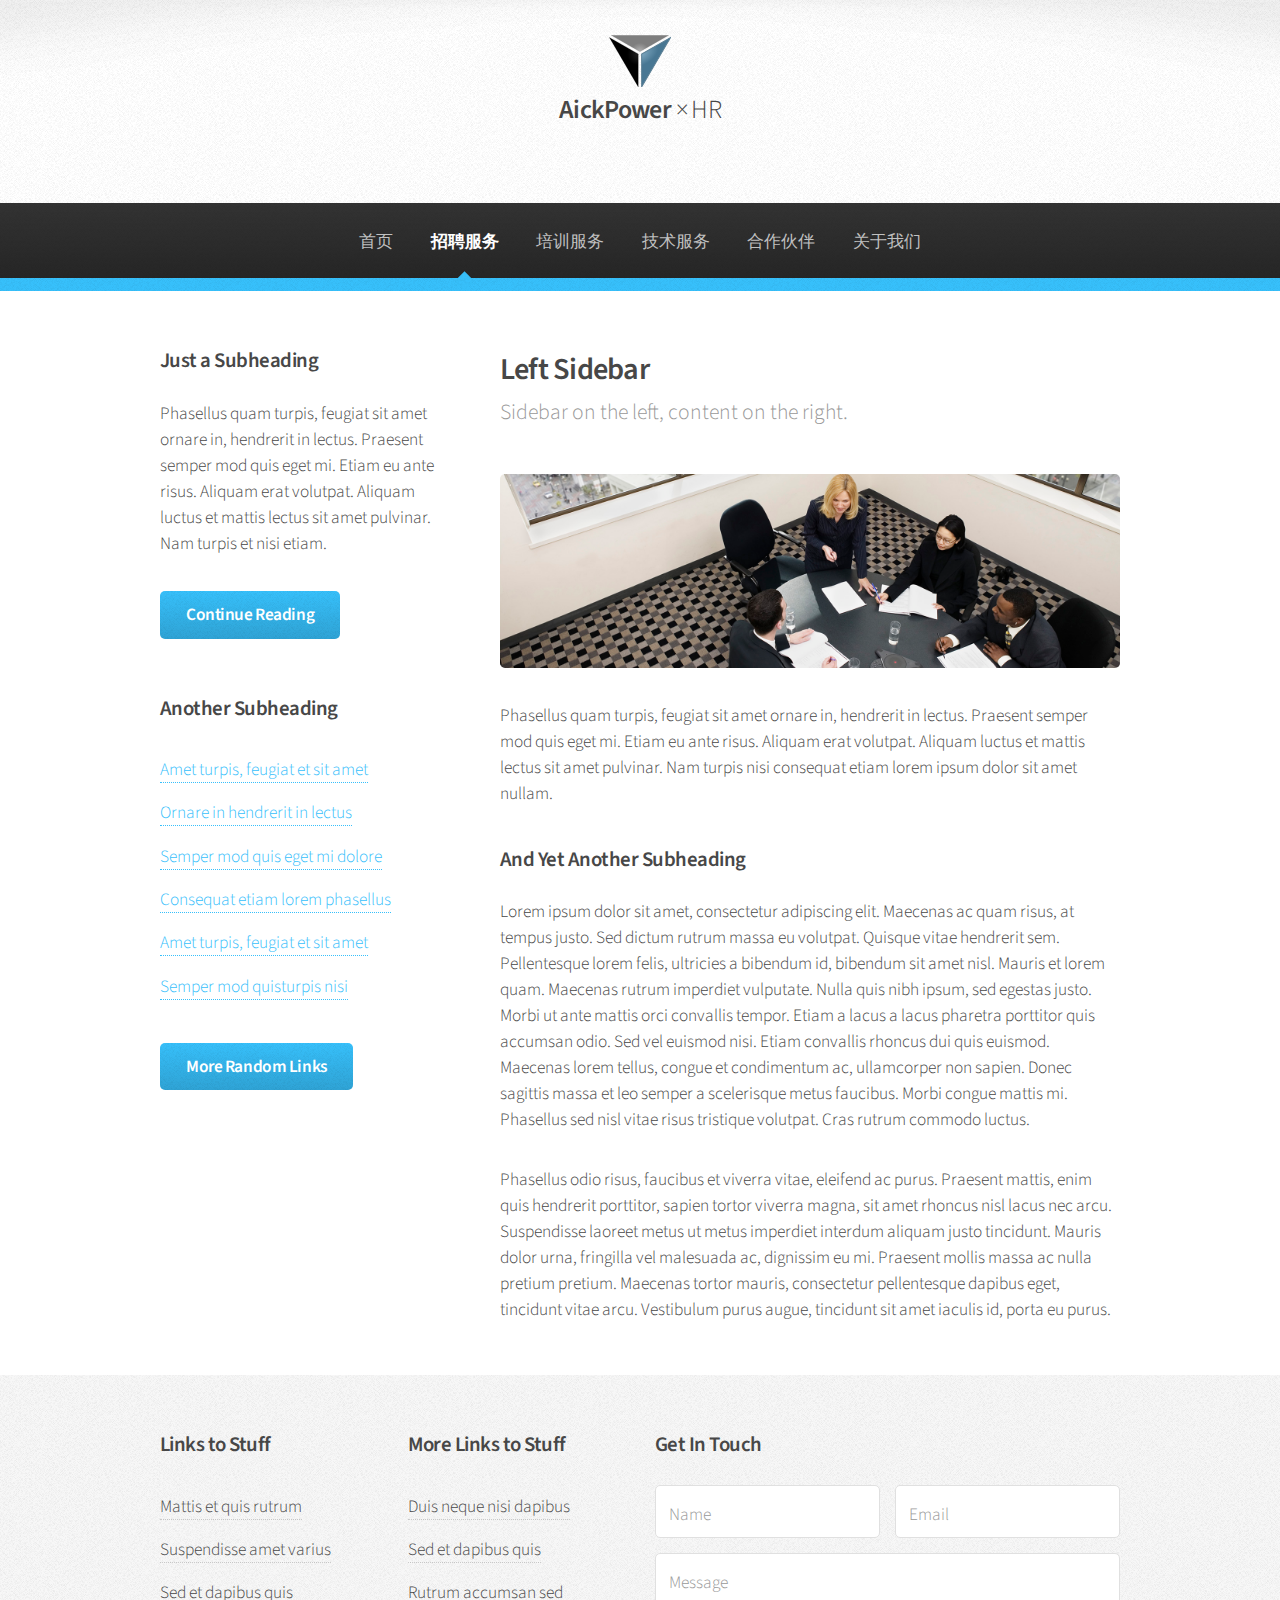
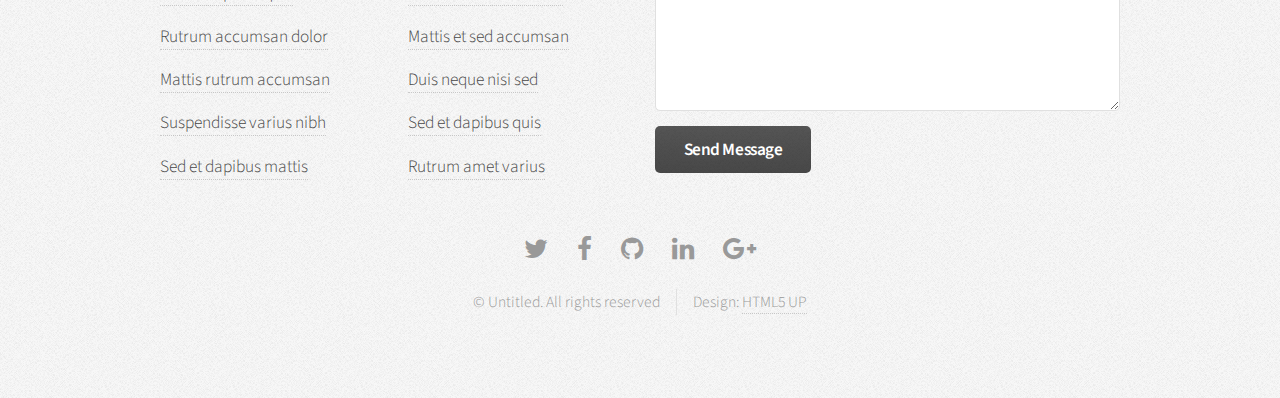
==== left-sidebar-recruiting.html @ ca481891 "AickPowerSite" ====
<!DOCTYPE HTML>
<!--
	Arcana by HTML5 UP
	html5up.net | @ajlkn
	Free for personal and commercial use under the CCA 3.0 license (html5up.net/license)
-->
<html>
	<head>
		<title>Left Sidebar - Arcana by HTML5 UP</title>
		<meta charset="utf-8" />
		<meta name="viewport" content="width=device-width, initial-scale=1" />
		<!--[if lte IE 8]><script src="assets/js/ie/html5shiv.js"></script><![endif]-->
		<link rel="stylesheet" href="assets/css/main.css" />
		<!--[if lte IE 8]><link rel="stylesheet" href="assets/css/ie8.css" /><![endif]-->
		<!--[if lte IE 9]><link rel="stylesheet" href="assets/css/ie9.css" /><![endif]-->
	</head>
	<body>
		<div id="page-wrapper">

			<!-- Header -->
				<div id="header">

					<!-- Logo -->
						<img id="logo" src="images\AicPower-logo.svg">
						<h1><a href="index.html" id="logo">AickPower <em>&times; HR</em></a></h1>

					<!-- Nav -->
						<nav id="nav">
							<ul>
								<li><a href="index.html">首页</a></li>
								<li class="current">
									<a href="left-sidebar-recruiting.html">招聘服务</a>
									<ul>
										<li><a href="left-sidebar-recruiting.html#">One by One</a></li>
										<li><a href="left-sidebar-recruiting.html#">Genius Case</a></li>
										<li><a href="left-sidebar-recruiting.html#">SetUp</a></li>
										<li><a href="left-sidebar-recruiting.html#">School Pump</a></li>
									</ul>
								</li>
								<li><a href="right-sidebar-training.html">培训服务</a></li>
								<li><a href="two-sidebar-technical.html">技术服务</a></li>
								<li><a href="no-sidebar-partner.html">合作伙伴</a></li>
								<li><a href="right-sidebar-about.html">关于我们</a></li>
							</ul>
						</nav>

				</div>

			<!-- Main -->
				<section class="wrapper style1">
					<div class="container">
						<div class="row 200%">
							<div class="4u 12u(narrower)">
								<div id="sidebar">

									<!-- Sidebar -->

										<section>
											<h3>Just a Subheading</h3>
											<p>Phasellus quam turpis, feugiat sit amet ornare in, hendrerit in lectus.
											Praesent semper mod quis eget mi. Etiam eu ante risus. Aliquam erat volutpat.
											Aliquam luctus et mattis lectus sit amet pulvinar. Nam turpis et nisi etiam.</p>
											<footer>
												<a href="#" class="button">Continue Reading</a>
											</footer>
										</section>

										<section>
											<h3>Another Subheading</h3>
											<ul class="links">
												<li><a href="#">Amet turpis, feugiat et sit amet</a></li>
												<li><a href="#">Ornare in hendrerit in lectus</a></li>
												<li><a href="#">Semper mod quis eget mi dolore</a></li>
												<li><a href="#">Consequat etiam lorem phasellus</a></li>
												<li><a href="#">Amet turpis, feugiat et sit amet</a></li>
												<li><a href="#">Semper mod quisturpis nisi</a></li>
											</ul>
											<footer>
												<a href="#" class="button">More Random Links</a>
											</footer>
										</section>

								</div>
							</div>
							<div class="8u  12u(narrower) important(narrower)">
								<div id="content">

									<!-- Content -->

										<article>
											<header>
												<h2>Left Sidebar</h2>
												<p>Sidebar on the left, content on the right.</p>
											</header>

											<span class="image featured"><img src="images/banner.jpg" alt="" /></span>

											<p>Phasellus quam turpis, feugiat sit amet ornare in, hendrerit in lectus.
											Praesent semper mod quis eget mi. Etiam eu ante risus. Aliquam erat volutpat.
											Aliquam luctus et mattis lectus sit amet pulvinar. Nam turpis nisi
											consequat etiam lorem ipsum dolor sit amet nullam.</p>

											<h3>And Yet Another Subheading</h3>
											<p>Lorem ipsum dolor sit amet, consectetur adipiscing elit. Maecenas ac quam risus, at tempus
											justo. Sed dictum rutrum massa eu volutpat. Quisque vitae hendrerit sem. Pellentesque lorem felis,
											ultricies a bibendum id, bibendum sit amet nisl. Mauris et lorem quam. Maecenas rutrum imperdiet
											vulputate. Nulla quis nibh ipsum, sed egestas justo. Morbi ut ante mattis orci convallis tempor.
											Etiam a lacus a lacus pharetra porttitor quis accumsan odio. Sed vel euismod nisi. Etiam convallis
											rhoncus dui quis euismod. Maecenas lorem tellus, congue et condimentum ac, ullamcorper non sapien.
											Donec sagittis massa et leo semper a scelerisque metus faucibus. Morbi congue mattis mi.
											Phasellus sed nisl vitae risus tristique volutpat. Cras rutrum commodo luctus.</p>

											<p>Phasellus odio risus, faucibus et viverra vitae, eleifend ac purus. Praesent mattis, enim
											quis hendrerit porttitor, sapien tortor viverra magna, sit amet rhoncus nisl lacus nec arcu.
											Suspendisse laoreet metus ut metus imperdiet interdum aliquam justo tincidunt. Mauris dolor urna,
											fringilla vel malesuada ac, dignissim eu mi. Praesent mollis massa ac nulla pretium pretium.
											Maecenas tortor mauris, consectetur pellentesque dapibus eget, tincidunt vitae arcu.
											Vestibulum purus augue, tincidunt sit amet iaculis id, porta eu purus.</p>
										</article>

								</div>
							</div>
						</div>
					</div>
				</section>

			<!-- Footer -->
				<div id="footer">
					<div class="container">
						<div class="row">
							<section class="3u 6u(narrower) 12u$(mobilep)">
								<h3>Links to Stuff</h3>
								<ul class="links">
									<li><a href="#">Mattis et quis rutrum</a></li>
									<li><a href="#">Suspendisse amet varius</a></li>
									<li><a href="#">Sed et dapibus quis</a></li>
									<li><a href="#">Rutrum accumsan dolor</a></li>
									<li><a href="#">Mattis rutrum accumsan</a></li>
									<li><a href="#">Suspendisse varius nibh</a></li>
									<li><a href="#">Sed et dapibus mattis</a></li>
								</ul>
							</section>
							<section class="3u 6u$(narrower) 12u$(mobilep)">
								<h3>More Links to Stuff</h3>
								<ul class="links">
									<li><a href="#">Duis neque nisi dapibus</a></li>
									<li><a href="#">Sed et dapibus quis</a></li>
									<li><a href="#">Rutrum accumsan sed</a></li>
									<li><a href="#">Mattis et sed accumsan</a></li>
									<li><a href="#">Duis neque nisi sed</a></li>
									<li><a href="#">Sed et dapibus quis</a></li>
									<li><a href="#">Rutrum amet varius</a></li>
								</ul>
							</section>
							<section class="6u 12u(narrower)">
								<h3>Get In Touch</h3>
								<form>
									<div class="row 50%">
										<div class="6u 12u(mobilep)">
											<input type="text" name="name" id="name" placeholder="Name" />
										</div>
										<div class="6u 12u(mobilep)">
											<input type="email" name="email" id="email" placeholder="Email" />
										</div>
									</div>
									<div class="row 50%">
										<div class="12u">
											<textarea name="message" id="message" placeholder="Message" rows="5"></textarea>
										</div>
									</div>
									<div class="row 50%">
										<div class="12u">
											<ul class="actions">
												<li><input type="submit" class="button alt" value="Send Message" /></li>
											</ul>
										</div>
									</div>
								</form>
							</section>
						</div>
					</div>

					<!-- Icons -->
						<ul class="icons">
							<li><a href="#" class="icon fa-twitter"><span class="label">Twitter</span></a></li>
							<li><a href="#" class="icon fa-facebook"><span class="label">Facebook</span></a></li>
							<li><a href="#" class="icon fa-github"><span class="label">GitHub</span></a></li>
							<li><a href="#" class="icon fa-linkedin"><span class="label">LinkedIn</span></a></li>
							<li><a href="#" class="icon fa-google-plus"><span class="label">Google+</span></a></li>
						</ul>

					<!-- Copyright -->
						<div class="copyright">
							<ul class="menu">
								<li>&copy; Untitled. All rights reserved</li><li>Design: <a href="http://html5up.net">HTML5 UP</a></li>
							</ul>
						</div>

				</div>

		</div>

		<!-- Scripts -->
			<script src="assets/js/jquery.min.js"></script>
			<script src="assets/js/jquery.dropotron.min.js"></script>
			<script src="assets/js/skel.min.js"></script>
			<script src="assets/js/util.js"></script>
			<!--[if lte IE 8]><script src="assets/js/ie/respond.min.js"></script><![endif]-->
			<script src="assets/js/main.js"></script>

	</body>
</html>
---- assets/css/main.css ----
@import url("font-awesome.min.css");
@import url("http://fonts.googleapis.com/css?family=Source+Sans+Pro:300,300italic,600,600italic");

/*
	Arcana by HTML5 UP
	html5up.net | @ajlkn
	Free for personal and commercial use under the CCA 3.0 license (html5up.net/license)
*/

/*what I defined downhere*/

	#logo {
		display:inline-block; 
		height: 3em;
	}

/* Reset */
	
	
	
	html, body, div, span, applet, object, iframe, h1, h2, h3, h4, h5, h6, p, blockquote, pre, a, abbr, acronym, address, big, cite, code, del, dfn, em, img, ins, kbd, q, s, samp, small, strike, strong, sub, sup, tt, var, b, u, i, center, dl, dt, dd, ol, ul, li, fieldset, form, label, legend, table, caption, tbody, tfoot, thead, tr, th, td, article, aside, canvas, details, embed, figure, figcaption, footer, header, hgroup, menu, nav, output, ruby, section, summary, time, mark, audio, video {
		margin: 0;
		padding: 0;
		border: 0;
		font-size: 100%;
		font: inherit;
		vertical-align: baseline;
	}

	article, aside, details, figcaption, figure, footer, header, hgroup, menu, nav, section {
		display: block;
	}

	body {
		line-height: 1;
	}

	ol, ul {
		list-style: none;
	}

	blockquote, q {
		quotes: none;
	}

	blockquote:before, blockquote:after, q:before, q:after {
		content: '';
		content: none;
	}

	table {
		border-collapse: collapse;
		border-spacing: 0;
	}

	body {
		-webkit-text-size-adjust: none;
	}

/* Box Model */

	*, *:before, *:after {
		-moz-box-sizing: border-box;
		-webkit-box-sizing: border-box;
		box-sizing: border-box;
	}

/* Containers */

	.container {
		margin-left: auto;
		margin-right: auto;
	}

	.container.\31 25\25 {
		width: 100%;
		max-width: 1750px;
		min-width: 1400px;
	}

	.container.\37 5\25 {
		width: 1050px;
	}

	.container.\35 0\25 {
		width: 700px;
	}

	.container.\32 5\25 {
		width: 350px;
	}

	.container {
		width: 1400px;
	}

	@media screen and (max-width: 1680px) {

		.container.\31 25\25 {
			width: 100%;
			max-width: 1500px;
			min-width: 1200px;
		}

		.container.\37 5\25 {
			width: 900px;
		}

		.container.\35 0\25 {
			width: 600px;
		}

		.container.\32 5\25 {
			width: 300px;
		}

		.container {
			width: 1200px;
		}

	}

	@media screen and (max-width: 1280px) {

		.container.\31 25\25 {
			width: 100%;
			max-width: 1200px;
			min-width: 960px;
		}

		.container.\37 5\25 {
			width: 720px;
		}

		.container.\35 0\25 {
			width: 480px;
		}

		.container.\32 5\25 {
			width: 240px;
		}

		.container {
			width: 960px;
		}

	}

	@media screen and (max-width: 980px) {

		.container.\31 25\25 {
			width: 100%;
			max-width: 118.75%;
			min-width: 95%;
		}

		.container.\37 5\25 {
			width: 71.25%;
		}

		.container.\35 0\25 {
			width: 47.5%;
		}

		.container.\32 5\25 {
			width: 23.75%;
		}

		.container {
			width: 95%;
		}

	}

	@media screen and (max-width: 840px) {

		.container.\31 25\25 {
			width: 100%;
			max-width: 118.75%;
			min-width: 95%;
		}

		.container.\37 5\25 {
			width: 71.25%;
		}

		.container.\35 0\25 {
			width: 47.5%;
		}

		.container.\32 5\25 {
			width: 23.75%;
		}

		.container {
			width: 95% !important;
		}

	}

	@media screen and (max-width: 736px) {

		.container.\31 25\25 {
			width: 100%;
			max-width: 112.5%;
			min-width: 90%;
		}

		.container.\37 5\25 {
			width: 67.5%;
		}

		.container.\35 0\25 {
			width: 45%;
		}

		.container.\32 5\25 {
			width: 22.5%;
		}

		.container {
			width: 90% !important;
		}

	}

	@media screen and (max-width: 480px) {

		.container.\31 25\25 {
			width: 100%;
			max-width: 125%;
			min-width: 100%;
		}

		.container.\37 5\25 {
			width: 75%;
		}

		.container.\35 0\25 {
			width: 50%;
		}

		.container.\32 5\25 {
			width: 25%;
		}

		.container {
			width: 100% !important;
		}

	}

/* Grid */

	.row {
		border-bottom: solid 1px transparent;
		-moz-box-sizing: border-box;
		-webkit-box-sizing: border-box;
		box-sizing: border-box;
	}

	.row > * {
		float: left;
		-moz-box-sizing: border-box;
		-webkit-box-sizing: border-box;
		box-sizing: border-box;
	}

	.row:after, .row:before {
		content: '';
		display: block;
		clear: both;
		height: 0;
	}

	.row.uniform > * > :first-child {
		margin-top: 0;
	}

	.row.uniform > * > :last-child {
		margin-bottom: 0;
	}

	.row.\30 \25 > * {
		padding: 0px 0 0 0px;
	}

	.row.\30 \25 {
		margin: 0px 0 -1px 0px;
	}

	.row.uniform.\30 \25 > * {
		padding: 0px 0 0 0px;
	}

	.row.uniform.\30 \25 {
		margin: 0px 0 -1px 0px;
	}

	.row > * {
		padding: 50px 0 0 50px;
	}

	.row {
		margin: -50px 0 -1px -50px;
	}

	.row.uniform > * {
		padding: 50px 0 0 50px;
	}

	.row.uniform {
		margin: -50px 0 -1px -50px;
	}

	.row.\32 00\25 > * {
		padding: 100px 0 0 100px;
	}

	.row.\32 00\25 {
		margin: -100px 0 -1px -100px;
	}

	.row.uniform.\32 00\25 > * {
		padding: 100px 0 0 100px;
	}

	.row.uniform.\32 00\25 {
		margin: -100px 0 -1px -100px;
	}

	.row.\31 50\25 > * {
		padding: 75px 0 0 75px;
	}

	.row.\31 50\25 {
		margin: -75px 0 -1px -75px;
	}

	.row.uniform.\31 50\25 > * {
		padding: 75px 0 0 75px;
	}

	.row.uniform.\31 50\25 {
		margin: -75px 0 -1px -75px;
	}

	.row.\35 0\25 > * {
		padding: 25px 0 0 25px;
	}

	.row.\35 0\25 {
		margin: -25px 0 -1px -25px;
	}

	.row.uniform.\35 0\25 > * {
		padding: 25px 0 0 25px;
	}

	.row.uniform.\35 0\25 {
		margin: -25px 0 -1px -25px;
	}

	.row.\32 5\25 > * {
		padding: 12.5px 0 0 12.5px;
	}

	.row.\32 5\25 {
		margin: -12.5px 0 -1px -12.5px;
	}

	.row.uniform.\32 5\25 > * {
		padding: 12.5px 0 0 12.5px;
	}

	.row.uniform.\32 5\25 {
		margin: -12.5px 0 -1px -12.5px;
	}

	.\31 2u, .\31 2u\24 {
		width: 100%;
		clear: none;
		margin-left: 0;
	}

	.\31 1u, .\31 1u\24 {
		width: 91.6666666667%;
		clear: none;
		margin-left: 0;
	}

	.\31 0u, .\31 0u\24 {
		width: 83.3333333333%;
		clear: none;
		margin-left: 0;
	}

	.\39 u, .\39 u\24 {
		width: 75%;
		clear: none;
		margin-left: 0;
	}

	.\38 u, .\38 u\24 {
		width: 66.6666666667%;
		clear: none;
		margin-left: 0;
	}

	.\37 u, .\37 u\24 {
		width: 58.3333333333%;
		clear: none;
		margin-left: 0;
	}

	.\36 u, .\36 u\24 {
		width: 50%;
		clear: none;
		margin-left: 0;
	}

	.\35 u, .\35 u\24 {
		width: 41.6666666667%;
		clear: none;
		margin-left: 0;
	}

	.\34 u, .\34 u\24 {
		width: 33.3333333333%;
		clear: none;
		margin-left: 0;
	}

	.\33 u, .\33 u\24 {
		width: 25%;
		clear: none;
		margin-left: 0;
	}

	.\32 u, .\32 u\24 {
		width: 16.6666666667%;
		clear: none;
		margin-left: 0;
	}

	.\31 u, .\31 u\24 {
		width: 8.3333333333%;
		clear: none;
		margin-left: 0;
	}

	.\31 2u\24 + *,
	.\31 1u\24 + *,
	.\31 0u\24 + *,
	.\39 u\24 + *,
	.\38 u\24 + *,
	.\37 u\24 + *,
	.\36 u\24 + *,
	.\35 u\24 + *,
	.\34 u\24 + *,
	.\33 u\24 + *,
	.\32 u\24 + *,
	.\31 u\24 + * {
		clear: left;
	}

	.\-11u {
		margin-left: 91.66667%;
	}

	.\-10u {
		margin-left: 83.33333%;
	}

	.\-9u {
		margin-left: 75%;
	}

	.\-8u {
		margin-left: 66.66667%;
	}

	.\-7u {
		margin-left: 58.33333%;
	}

	.\-6u {
		margin-left: 50%;
	}

	.\-5u {
		margin-left: 41.66667%;
	}

	.\-4u {
		margin-left: 33.33333%;
	}

	.\-3u {
		margin-left: 25%;
	}

	.\-2u {
		margin-left: 16.66667%;
	}

	.\-1u {
		margin-left: 8.33333%;
	}

	@media screen and (max-width: 1680px) {

		.row > * {
			padding: 40px 0 0 40px;
		}

		.row {
			margin: -40px 0 -1px -40px;
		}

		.row.uniform > * {
			padding: 40px 0 0 40px;
		}

		.row.uniform {
			margin: -40px 0 -1px -40px;
		}

		.row.\32 00\25 > * {
			padding: 80px 0 0 80px;
		}

		.row.\32 00\25 {
			margin: -80px 0 -1px -80px;
		}

		.row.uniform.\32 00\25 > * {
			padding: 80px 0 0 80px;
		}

		.row.uniform.\32 00\25 {
			margin: -80px 0 -1px -80px;
		}

		.row.\31 50\25 > * {
			padding: 60px 0 0 60px;
		}

		.row.\31 50\25 {
			margin: -60px 0 -1px -60px;
		}

		.row.uniform.\31 50\25 > * {
			padding: 60px 0 0 60px;
		}

		.row.uniform.\31 50\25 {
			margin: -60px 0 -1px -60px;
		}

		.row.\35 0\25 > * {
			padding: 20px 0 0 20px;
		}

		.row.\35 0\25 {
			margin: -20px 0 -1px -20px;
		}

		.row.uniform.\35 0\25 > * {
			padding: 20px 0 0 20px;
		}

		.row.uniform.\35 0\25 {
			margin: -20px 0 -1px -20px;
		}

		.row.\32 5\25 > * {
			padding: 10px 0 0 10px;
		}

		.row.\32 5\25 {
			margin: -10px 0 -1px -10px;
		}

		.row.uniform.\32 5\25 > * {
			padding: 10px 0 0 10px;
		}

		.row.uniform.\32 5\25 {
			margin: -10px 0 -1px -10px;
		}

		.\31 2u\28wide\29, .\31 2u\24\28wide\29 {
			width: 100%;
			clear: none;
			margin-left: 0;
		}

		.\31 1u\28wide\29, .\31 1u\24\28wide\29 {
			width: 91.6666666667%;
			clear: none;
			margin-left: 0;
		}

		.\31 0u\28wide\29, .\31 0u\24\28wide\29 {
			width: 83.3333333333%;
			clear: none;
			margin-left: 0;
		}

		.\39 u\28wide\29, .\39 u\24\28wide\29 {
			width: 75%;
			clear: none;
			margin-left: 0;
		}

		.\38 u\28wide\29, .\38 u\24\28wide\29 {
			width: 66.6666666667%;
			clear: none;
			margin-left: 0;
		}

		.\37 u\28wide\29, .\37 u\24\28wide\29 {
			width: 58.3333333333%;
			clear: none;
			margin-left: 0;
		}

		.\36 u\28wide\29, .\36 u\24\28wide\29 {
			width: 50%;
			clear: none;
			margin-left: 0;
		}

		.\35 u\28wide\29, .\35 u\24\28wide\29 {
			width: 41.6666666667%;
			clear: none;
			margin-left: 0;
		}

		.\34 u\28wide\29, .\34 u\24\28wide\29 {
			width: 33.3333333333%;
			clear: none;
			margin-left: 0;
		}

		.\33 u\28wide\29, .\33 u\24\28wide\29 {
			width: 25%;
			clear: none;
			margin-left: 0;
		}

		.\32 u\28wide\29, .\32 u\24\28wide\29 {
			width: 16.6666666667%;
			clear: none;
			margin-left: 0;
		}

		.\31 u\28wide\29, .\31 u\24\28wide\29 {
			width: 8.3333333333%;
			clear: none;
			margin-left: 0;
		}

		.\31 2u\24\28wide\29 + *,
		.\31 1u\24\28wide\29 + *,
		.\31 0u\24\28wide\29 + *,
		.\39 u\24\28wide\29 + *,
		.\38 u\24\28wide\29 + *,
		.\37 u\24\28wide\29 + *,
		.\36 u\24\28wide\29 + *,
		.\35 u\24\28wide\29 + *,
		.\34 u\24\28wide\29 + *,
		.\33 u\24\28wide\29 + *,
		.\32 u\24\28wide\29 + *,
		.\31 u\24\28wide\29 + * {
			clear: left;
		}

		.\-11u\28wide\29 {
			margin-left: 91.66667%;
		}

		.\-10u\28wide\29 {
			margin-left: 83.33333%;
		}

		.\-9u\28wide\29 {
			margin-left: 75%;
		}

		.\-8u\28wide\29 {
			margin-left: 66.66667%;
		}

		.\-7u\28wide\29 {
			margin-left: 58.33333%;
		}

		.\-6u\28wide\29 {
			margin-left: 50%;
		}

		.\-5u\28wide\29 {
			margin-left: 41.66667%;
		}

		.\-4u\28wide\29 {
			margin-left: 33.33333%;
		}

		.\-3u\28wide\29 {
			margin-left: 25%;
		}

		.\-2u\28wide\29 {
			margin-left: 16.66667%;
		}

		.\-1u\28wide\29 {
			margin-left: 8.33333%;
		}

	}

	@media screen and (max-width: 1280px) {

		.row > * {
			padding: 30px 0 0 30px;
		}

		.row {
			margin: -30px 0 -1px -30px;
		}

		.row.uniform > * {
			padding: 30px 0 0 30px;
		}

		.row.uniform {
			margin: -30px 0 -1px -30px;
		}

		.row.\32 00\25 > * {
			padding: 60px 0 0 60px;
		}

		.row.\32 00\25 {
			margin: -60px 0 -1px -60px;
		}

		.row.uniform.\32 00\25 > * {
			padding: 60px 0 0 60px;
		}

		.row.uniform.\32 00\25 {
			margin: -60px 0 -1px -60px;
		}

		.row.\31 50\25 > * {
			padding: 45px 0 0 45px;
		}

		.row.\31 50\25 {
			margin: -45px 0 -1px -45px;
		}

		.row.uniform.\31 50\25 > * {
			padding: 45px 0 0 45px;
		}

		.row.uniform.\31 50\25 {
			margin: -45px 0 -1px -45px;
		}

		.row.\35 0\25 > * {
			padding: 15px 0 0 15px;
		}

		.row.\35 0\25 {
			margin: -15px 0 -1px -15px;
		}

		.row.uniform.\35 0\25 > * {
			padding: 15px 0 0 15px;
		}

		.row.uniform.\35 0\25 {
			margin: -15px 0 -1px -15px;
		}

		.row.\32 5\25 > * {
			padding: 7.5px 0 0 7.5px;
		}

		.row.\32 5\25 {
			margin: -7.5px 0 -1px -7.5px;
		}

		.row.uniform.\32 5\25 > * {
			padding: 7.5px 0 0 7.5px;
		}

		.row.uniform.\32 5\25 {
			margin: -7.5px 0 -1px -7.5px;
		}

		.\31 2u\28normal\29, .\31 2u\24\28normal\29 {
			width: 100%;
			clear: none;
			margin-left: 0;
		}

		.\31 1u\28normal\29, .\31 1u\24\28normal\29 {
			width: 91.6666666667%;
			clear: none;
			margin-left: 0;
		}

		.\31 0u\28normal\29, .\31 0u\24\28normal\29 {
			width: 83.3333333333%;
			clear: none;
			margin-left: 0;
		}

		.\39 u\28normal\29, .\39 u\24\28normal\29 {
			width: 75%;
			clear: none;
			margin-left: 0;
		}

		.\38 u\28normal\29, .\38 u\24\28normal\29 {
			width: 66.6666666667%;
			clear: none;
			margin-left: 0;
		}

		.\37 u\28normal\29, .\37 u\24\28normal\29 {
			width: 58.3333333333%;
			clear: none;
			margin-left: 0;
		}

		.\36 u\28normal\29, .\36 u\24\28normal\29 {
			width: 50%;
			clear: none;
			margin-left: 0;
		}

		.\35 u\28normal\29, .\35 u\24\28normal\29 {
			width: 41.6666666667%;
			clear: none;
			margin-left: 0;
		}

		.\34 u\28normal\29, .\34 u\24\28normal\29 {
			width: 33.3333333333%;
			clear: none;
			margin-left: 0;
		}

		.\33 u\28normal\29, .\33 u\24\28normal\29 {
			width: 25%;
			clear: none;
			margin-left: 0;
		}

		.\32 u\28normal\29, .\32 u\24\28normal\29 {
			width: 16.6666666667%;
			clear: none;
			margin-left: 0;
		}

		.\31 u\28normal\29, .\31 u\24\28normal\29 {
			width: 8.3333333333%;
			clear: none;
			margin-left: 0;
		}

		.\31 2u\24\28normal\29 + *,
		.\31 1u\24\28normal\29 + *,
		.\31 0u\24\28normal\29 + *,
		.\39 u\24\28normal\29 + *,
		.\38 u\24\28normal\29 + *,
		.\37 u\24\28normal\29 + *,
		.\36 u\24\28normal\29 + *,
		.\35 u\24\28normal\29 + *,
		.\34 u\24\28normal\29 + *,
		.\33 u\24\28normal\29 + *,
		.\32 u\24\28normal\29 + *,
		.\31 u\24\28normal\29 + * {
			clear: left;
		}

		.\-11u\28normal\29 {
			margin-left: 91.66667%;
		}

		.\-10u\28normal\29 {
			margin-left: 83.33333%;
		}

		.\-9u\28normal\29 {
			margin-left: 75%;
		}

		.\-8u\28normal\29 {
			margin-left: 66.66667%;
		}

		.\-7u\28normal\29 {
			margin-left: 58.33333%;
		}

		.\-6u\28normal\29 {
			margin-left: 50%;
		}

		.\-5u\28normal\29 {
			margin-left: 41.66667%;
		}

		.\-4u\28normal\29 {
			margin-left: 33.33333%;
		}

		.\-3u\28normal\29 {
			margin-left: 25%;
		}

		.\-2u\28normal\29 {
			margin-left: 16.66667%;
		}

		.\-1u\28normal\29 {
			margin-left: 8.33333%;
		}

	}

	@media screen and (max-width: 980px) {

		.row > * {
			padding: 30px 0 0 30px;
		}

		.row {
			margin: -30px 0 -1px -30px;
		}

		.row.uniform > * {
			padding: 30px 0 0 30px;
		}

		.row.uniform {
			margin: -30px 0 -1px -30px;
		}

		.row.\32 00\25 > * {
			padding: 60px 0 0 60px;
		}

		.row.\32 00\25 {
			margin: -60px 0 -1px -60px;
		}

		.row.uniform.\32 00\25 > * {
			padding: 60px 0 0 60px;
		}

		.row.uniform.\32 00\25 {
			margin: -60px 0 -1px -60px;
		}

		.row.\31 50\25 > * {
			padding: 45px 0 0 45px;
		}

		.row.\31 50\25 {
			margin: -45px 0 -1px -45px;
		}

		.row.uniform.\31 50\25 > * {
			padding: 45px 0 0 45px;
		}

		.row.uniform.\31 50\25 {
			margin: -45px 0 -1px -45px;
		}

		.row.\35 0\25 > * {
			padding: 15px 0 0 15px;
		}

		.row.\35 0\25 {
			margin: -15px 0 -1px -15px;
		}

		.row.uniform.\35 0\25 > * {
			padding: 15px 0 0 15px;
		}

		.row.uniform.\35 0\25 {
			margin: -15px 0 -1px -15px;
		}

		.row.\32 5\25 > * {
			padding: 7.5px 0 0 7.5px;
		}

		.row.\32 5\25 {
			margin: -7.5px 0 -1px -7.5px;
		}

		.row.uniform.\32 5\25 > * {
			padding: 7.5px 0 0 7.5px;
		}

		.row.uniform.\32 5\25 {
			margin: -7.5px 0 -1px -7.5px;
		}

		.\31 2u\28narrow\29, .\31 2u\24\28narrow\29 {
			width: 100%;
			clear: none;
			margin-left: 0;
		}

		.\31 1u\28narrow\29, .\31 1u\24\28narrow\29 {
			width: 91.6666666667%;
			clear: none;
			margin-left: 0;
		}

		.\31 0u\28narrow\29, .\31 0u\24\28narrow\29 {
			width: 83.3333333333%;
			clear: none;
			margin-left: 0;
		}

		.\39 u\28narrow\29, .\39 u\24\28narrow\29 {
			width: 75%;
			clear: none;
			margin-left: 0;
		}

		.\38 u\28narrow\29, .\38 u\24\28narrow\29 {
			width: 66.6666666667%;
			clear: none;
			margin-left: 0;
		}

		.\37 u\28narrow\29, .\37 u\24\28narrow\29 {
			width: 58.3333333333%;
			clear: none;
			margin-left: 0;
		}

		.\36 u\28narrow\29, .\36 u\24\28narrow\29 {
			width: 50%;
			clear: none;
			margin-left: 0;
		}

		.\35 u\28narrow\29, .\35 u\24\28narrow\29 {
			width: 41.6666666667%;
			clear: none;
			margin-left: 0;
		}

		.\34 u\28narrow\29, .\34 u\24\28narrow\29 {
			width: 33.3333333333%;
			clear: none;
			margin-left: 0;
		}

		.\33 u\28narrow\29, .\33 u\24\28narrow\29 {
			width: 25%;
			clear: none;
			margin-left: 0;
		}

		.\32 u\28narrow\29, .\32 u\24\28narrow\29 {
			width: 16.6666666667%;
			clear: none;
			margin-left: 0;
		}

		.\31 u\28narrow\29, .\31 u\24\28narrow\29 {
			width: 8.3333333333%;
			clear: none;
			margin-left: 0;
		}

		.\31 2u\24\28narrow\29 + *,
		.\31 1u\24\28narrow\29 + *,
		.\31 0u\24\28narrow\29 + *,
		.\39 u\24\28narrow\29 + *,
		.\38 u\24\28narrow\29 + *,
		.\37 u\24\28narrow\29 + *,
		.\36 u\24\28narrow\29 + *,
		.\35 u\24\28narrow\29 + *,
		.\34 u\24\28narrow\29 + *,
		.\33 u\24\28narrow\29 + *,
		.\32 u\24\28narrow\29 + *,
		.\31 u\24\28narrow\29 + * {
			clear: left;
		}

		.\-11u\28narrow\29 {
			margin-left: 91.66667%;
		}

		.\-10u\28narrow\29 {
			margin-left: 83.33333%;
		}

		.\-9u\28narrow\29 {
			margin-left: 75%;
		}

		.\-8u\28narrow\29 {
			margin-left: 66.66667%;
		}

		.\-7u\28narrow\29 {
			margin-left: 58.33333%;
		}

		.\-6u\28narrow\29 {
			margin-left: 50%;
		}

		.\-5u\28narrow\29 {
			margin-left: 41.66667%;
		}

		.\-4u\28narrow\29 {
			margin-left: 33.33333%;
		}

		.\-3u\28narrow\29 {
			margin-left: 25%;
		}

		.\-2u\28narrow\29 {
			margin-left: 16.66667%;
		}

		.\-1u\28narrow\29 {
			margin-left: 8.33333%;
		}

	}

	@media screen and (max-width: 840px) {

		.row > * {
			padding: 30px 0 0 30px;
		}

		.row {
			margin: -30px 0 -1px -30px;
		}

		.row.uniform > * {
			padding: 30px 0 0 30px;
		}

		.row.uniform {
			margin: -30px 0 -1px -30px;
		}

		.row.\32 00\25 > * {
			padding: 60px 0 0 60px;
		}

		.row.\32 00\25 {
			margin: -60px 0 -1px -60px;
		}

		.row.uniform.\32 00\25 > * {
			padding: 60px 0 0 60px;
		}

		.row.uniform.\32 00\25 {
			margin: -60px 0 -1px -60px;
		}

		.row.\31 50\25 > * {
			padding: 45px 0 0 45px;
		}

		.row.\31 50\25 {
			margin: -45px 0 -1px -45px;
		}

		.row.uniform.\31 50\25 > * {
			padding: 45px 0 0 45px;
		}

		.row.uniform.\31 50\25 {
			margin: -45px 0 -1px -45px;
		}

		.row.\35 0\25 > * {
			padding: 15px 0 0 15px;
		}

		.row.\35 0\25 {
			margin: -15px 0 -1px -15px;
		}

		.row.uniform.\35 0\25 > * {
			padding: 15px 0 0 15px;
		}

		.row.uniform.\35 0\25 {
			margin: -15px 0 -1px -15px;
		}

		.row.\32 5\25 > * {
			padding: 7.5px 0 0 7.5px;
		}

		.row.\32 5\25 {
			margin: -7.5px 0 -1px -7.5px;
		}

		.row.uniform.\32 5\25 > * {
			padding: 7.5px 0 0 7.5px;
		}

		.row.uniform.\32 5\25 {
			margin: -7.5px 0 -1px -7.5px;
		}

		.\31 2u\28narrower\29, .\31 2u\24\28narrower\29 {
			width: 100%;
			clear: none;
			margin-left: 0;
		}

		.\31 1u\28narrower\29, .\31 1u\24\28narrower\29 {
			width: 91.6666666667%;
			clear: none;
			margin-left: 0;
		}

		.\31 0u\28narrower\29, .\31 0u\24\28narrower\29 {
			width: 83.3333333333%;
			clear: none;
			margin-left: 0;
		}

		.\39 u\28narrower\29, .\39 u\24\28narrower\29 {
			width: 75%;
			clear: none;
			margin-left: 0;
		}

		.\38 u\28narrower\29, .\38 u\24\28narrower\29 {
			width: 66.6666666667%;
			clear: none;
			margin-left: 0;
		}

		.\37 u\28narrower\29, .\37 u\24\28narrower\29 {
			width: 58.3333333333%;
			clear: none;
			margin-left: 0;
		}

		.\36 u\28narrower\29, .\36 u\24\28narrower\29 {
			width: 50%;
			clear: none;
			margin-left: 0;
		}

		.\35 u\28narrower\29, .\35 u\24\28narrower\29 {
			width: 41.6666666667%;
			clear: none;
			margin-left: 0;
		}

		.\34 u\28narrower\29, .\34 u\24\28narrower\29 {
			width: 33.3333333333%;
			clear: none;
			margin-left: 0;
		}

		.\33 u\28narrower\29, .\33 u\24\28narrower\29 {
			width: 25%;
			clear: none;
			margin-left: 0;
		}

		.\32 u\28narrower\29, .\32 u\24\28narrower\29 {
			width: 16.6666666667%;
			clear: none;
			margin-left: 0;
		}

		.\31 u\28narrower\29, .\31 u\24\28narrower\29 {
			width: 8.3333333333%;
			clear: none;
			margin-left: 0;
		}

		.\31 2u\24\28narrower\29 + *,
		.\31 1u\24\28narrower\29 + *,
		.\31 0u\24\28narrower\29 + *,
		.\39 u\24\28narrower\29 + *,
		.\38 u\24\28narrower\29 + *,
		.\37 u\24\28narrower\29 + *,
		.\36 u\24\28narrower\29 + *,
		.\35 u\24\28narrower\29 + *,
		.\34 u\24\28narrower\29 + *,
		.\33 u\24\28narrower\29 + *,
		.\32 u\24\28narrower\29 + *,
		.\31 u\24\28narrower\29 + * {
			clear: left;
		}

		.\-11u\28narrower\29 {
			margin-left: 91.66667%;
		}

		.\-10u\28narrower\29 {
			margin-left: 83.33333%;
		}

		.\-9u\28narrower\29 {
			margin-left: 75%;
		}

		.\-8u\28narrower\29 {
			margin-left: 66.66667%;
		}

		.\-7u\28narrower\29 {
			margin-left: 58.33333%;
		}

		.\-6u\28narrower\29 {
			margin-left: 50%;
		}

		.\-5u\28narrower\29 {
			margin-left: 41.66667%;
		}

		.\-4u\28narrower\29 {
			margin-left: 33.33333%;
		}

		.\-3u\28narrower\29 {
			margin-left: 25%;
		}

		.\-2u\28narrower\29 {
			margin-left: 16.66667%;
		}

		.\-1u\28narrower\29 {
			margin-left: 8.33333%;
		}

	}

	@media screen and (max-width: 736px) {

		.row > * {
			padding: 20px 0 0 20px;
		}

		.row {
			margin: -20px 0 -1px -20px;
		}

		.row.uniform > * {
			padding: 20px 0 0 20px;
		}

		.row.uniform {
			margin: -20px 0 -1px -20px;
		}

		.row.\32 00\25 > * {
			padding: 40px 0 0 40px;
		}

		.row.\32 00\25 {
			margin: -40px 0 -1px -40px;
		}

		.row.uniform.\32 00\25 > * {
			padding: 40px 0 0 40px;
		}

		.row.uniform.\32 00\25 {
			margin: -40px 0 -1px -40px;
		}

		.row.\31 50\25 > * {
			padding: 30px 0 0 30px;
		}

		.row.\31 50\25 {
			margin: -30px 0 -1px -30px;
		}

		.row.uniform.\31 50\25 > * {
			padding: 30px 0 0 30px;
		}

		.row.uniform.\31 50\25 {
			margin: -30px 0 -1px -30px;
		}

		.row.\35 0\25 > * {
			padding: 10px 0 0 10px;
		}

		.row.\35 0\25 {
			margin: -10px 0 -1px -10px;
		}

		.row.uniform.\35 0\25 > * {
			padding: 10px 0 0 10px;
		}

		.row.uniform.\35 0\25 {
			margin: -10px 0 -1px -10px;
		}

		.row.\32 5\25 > * {
			padding: 5px 0 0 5px;
		}

		.row.\32 5\25 {
			margin: -5px 0 -1px -5px;
		}

		.row.uniform.\32 5\25 > * {
			padding: 5px 0 0 5px;
		}

		.row.uniform.\32 5\25 {
			margin: -5px 0 -1px -5px;
		}

		.\31 2u\28mobile\29, .\31 2u\24\28mobile\29 {
			width: 100%;
			clear: none;
			margin-left: 0;
		}

		.\31 1u\28mobile\29, .\31 1u\24\28mobile\29 {
			width: 91.6666666667%;
			clear: none;
			margin-left: 0;
		}

		.\31 0u\28mobile\29, .\31 0u\24\28mobile\29 {
			width: 83.3333333333%;
			clear: none;
			margin-left: 0;
		}

		.\39 u\28mobile\29, .\39 u\24\28mobile\29 {
			width: 75%;
			clear: none;
			margin-left: 0;
		}

		.\38 u\28mobile\29, .\38 u\24\28mobile\29 {
			width: 66.6666666667%;
			clear: none;
			margin-left: 0;
		}

		.\37 u\28mobile\29, .\37 u\24\28mobile\29 {
			width: 58.3333333333%;
			clear: none;
			margin-left: 0;
		}

		.\36 u\28mobile\29, .\36 u\24\28mobile\29 {
			width: 50%;
			clear: none;
			margin-left: 0;
		}

		.\35 u\28mobile\29, .\35 u\24\28mobile\29 {
			width: 41.6666666667%;
			clear: none;
			margin-left: 0;
		}

		.\34 u\28mobile\29, .\34 u\24\28mobile\29 {
			width: 33.3333333333%;
			clear: none;
			margin-left: 0;
		}

		.\33 u\28mobile\29, .\33 u\24\28mobile\29 {
			width: 25%;
			clear: none;
			margin-left: 0;
		}

		.\32 u\28mobile\29, .\32 u\24\28mobile\29 {
			width: 16.6666666667%;
			clear: none;
			margin-left: 0;
		}

		.\31 u\28mobile\29, .\31 u\24\28mobile\29 {
			width: 8.3333333333%;
			clear: none;
			margin-left: 0;
		}

		.\31 2u\24\28mobile\29 + *,
		.\31 1u\24\28mobile\29 + *,
		.\31 0u\24\28mobile\29 + *,
		.\39 u\24\28mobile\29 + *,
		.\38 u\24\28mobile\29 + *,
		.\37 u\24\28mobile\29 + *,
		.\36 u\24\28mobile\29 + *,
		.\35 u\24\28mobile\29 + *,
		.\34 u\24\28mobile\29 + *,
		.\33 u\24\28mobile\29 + *,
		.\32 u\24\28mobile\29 + *,
		.\31 u\24\28mobile\29 + * {
			clear: left;
		}

		.\-11u\28mobile\29 {
			margin-left: 91.66667%;
		}

		.\-10u\28mobile\29 {
			margin-left: 83.33333%;
		}

		.\-9u\28mobile\29 {
			margin-left: 75%;
		}

		.\-8u\28mobile\29 {
			margin-left: 66.66667%;
		}

		.\-7u\28mobile\29 {
			margin-left: 58.33333%;
		}

		.\-6u\28mobile\29 {
			margin-left: 50%;
		}

		.\-5u\28mobile\29 {
			margin-left: 41.66667%;
		}

		.\-4u\28mobile\29 {
			margin-left: 33.33333%;
		}

		.\-3u\28mobile\29 {
			margin-left: 25%;
		}

		.\-2u\28mobile\29 {
			margin-left: 16.66667%;
		}

		.\-1u\28mobile\29 {
			margin-left: 8.33333%;
		}

	}

	@media screen and (max-width: 480px) {

		.row > * {
			padding: 20px 0 0 20px;
		}

		.row {
			margin: -20px 0 -1px -20px;
		}

		.row.uniform > * {
			padding: 20px 0 0 20px;
		}

		.row.uniform {
			margin: -20px 0 -1px -20px;
		}

		.row.\32 00\25 > * {
			padding: 40px 0 0 40px;
		}

		.row.\32 00\25 {
			margin: -40px 0 -1px -40px;
		}

		.row.uniform.\32 00\25 > * {
			padding: 40px 0 0 40px;
		}

		.row.uniform.\32 00\25 {
			margin: -40px 0 -1px -40px;
		}

		.row.\31 50\25 > * {
			padding: 30px 0 0 30px;
		}

		.row.\31 50\25 {
			margin: -30px 0 -1px -30px;
		}

		.row.uniform.\31 50\25 > * {
			padding: 30px 0 0 30px;
		}

		.row.uniform.\31 50\25 {
			margin: -30px 0 -1px -30px;
		}

		.row.\35 0\25 > * {
			padding: 10px 0 0 10px;
		}

		.row.\35 0\25 {
			margin: -10px 0 -1px -10px;
		}

		.row.uniform.\35 0\25 > * {
			padding: 10px 0 0 10px;
		}

		.row.uniform.\35 0\25 {
			margin: -10px 0 -1px -10px;
		}

		.row.\32 5\25 > * {
			padding: 5px 0 0 5px;
		}

		.row.\32 5\25 {
			margin: -5px 0 -1px -5px;
		}

		.row.uniform.\32 5\25 > * {
			padding: 5px 0 0 5px;
		}

		.row.uniform.\32 5\25 {
			margin: -5px 0 -1px -5px;
		}

		.\31 2u\28mobilep\29, .\31 2u\24\28mobilep\29 {
			width: 100%;
			clear: none;
			margin-left: 0;
		}

		.\31 1u\28mobilep\29, .\31 1u\24\28mobilep\29 {
			width: 91.6666666667%;
			clear: none;
			margin-left: 0;
		}

		.\31 0u\28mobilep\29, .\31 0u\24\28mobilep\29 {
			width: 83.3333333333%;
			clear: none;
			margin-left: 0;
		}

		.\39 u\28mobilep\29, .\39 u\24\28mobilep\29 {
			width: 75%;
			clear: none;
			margin-left: 0;
		}

		.\38 u\28mobilep\29, .\38 u\24\28mobilep\29 {
			width: 66.6666666667%;
			clear: none;
			margin-left: 0;
		}

		.\37 u\28mobilep\29, .\37 u\24\28mobilep\29 {
			width: 58.3333333333%;
			clear: none;
			margin-left: 0;
		}

		.\36 u\28mobilep\29, .\36 u\24\28mobilep\29 {
			width: 50%;
			clear: none;
			margin-left: 0;
		}

		.\35 u\28mobilep\29, .\35 u\24\28mobilep\29 {
			width: 41.6666666667%;
			clear: none;
			margin-left: 0;
		}

		.\34 u\28mobilep\29, .\34 u\24\28mobilep\29 {
			width: 33.3333333333%;
			clear: none;
			margin-left: 0;
		}

		.\33 u\28mobilep\29, .\33 u\24\28mobilep\29 {
			width: 25%;
			clear: none;
			margin-left: 0;
		}

		.\32 u\28mobilep\29, .\32 u\24\28mobilep\29 {
			width: 16.6666666667%;
			clear: none;
			margin-left: 0;
		}

		.\31 u\28mobilep\29, .\31 u\24\28mobilep\29 {
			width: 8.3333333333%;
			clear: none;
			margin-left: 0;
		}

		.\31 2u\24\28mobilep\29 + *,
		.\31 1u\24\28mobilep\29 + *,
		.\31 0u\24\28mobilep\29 + *,
		.\39 u\24\28mobilep\29 + *,
		.\38 u\24\28mobilep\29 + *,
		.\37 u\24\28mobilep\29 + *,
		.\36 u\24\28mobilep\29 + *,
		.\35 u\24\28mobilep\29 + *,
		.\34 u\24\28mobilep\29 + *,
		.\33 u\24\28mobilep\29 + *,
		.\32 u\24\28mobilep\29 + *,
		.\31 u\24\28mobilep\29 + * {
			clear: left;
		}

		.\-11u\28mobilep\29 {
			margin-left: 91.66667%;
		}

		.\-10u\28mobilep\29 {
			margin-left: 83.33333%;
		}

		.\-9u\28mobilep\29 {
			margin-left: 75%;
		}

		.\-8u\28mobilep\29 {
			margin-left: 66.66667%;
		}

		.\-7u\28mobilep\29 {
			margin-left: 58.33333%;
		}

		.\-6u\28mobilep\29 {
			margin-left: 50%;
		}

		.\-5u\28mobilep\29 {
			margin-left: 41.66667%;
		}

		.\-4u\28mobilep\29 {
			margin-left: 33.33333%;
		}

		.\-3u\28mobilep\29 {
			margin-left: 25%;
		}

		.\-2u\28mobilep\29 {
			margin-left: 16.66667%;
		}

		.\-1u\28mobilep\29 {
			margin-left: 8.33333%;
		}

	}

/* Basic */

	body {
		background: #f7f7f7 url("images/bg01.png");
	}

		body.is-loading * {
			-moz-transition: none !important;
			-webkit-transition: none !important;
			-ms-transition: none !important;
			transition: none !important;
			-moz-animation: none !important;
			-webkit-animation: none !important;
			-ms-animation: none !important;
			animation: none !important;
		}

	body, input, select, textarea {
		color: #474747;
		font-family: 'Source Sans Pro', sans-serif;
		font-size: 16pt;
		font-weight: 300;
		line-height: 1.65em;
	}

	a {
		-moz-transition: color 0.2s ease-in-out, border-color 0.2s ease-in-out, opacity 0.2s ease-in-out;
		-webkit-transition: color 0.2s ease-in-out, border-color 0.2s ease-in-out, opacity 0.2s ease-in-out;
		-ms-transition: color 0.2s ease-in-out, border-color 0.2s ease-in-out, opacity 0.2s ease-in-out;
		transition: color 0.2s ease-in-out, border-color 0.2s ease-in-out, opacity 0.2s ease-in-out;
		color: #37c0fb;
		text-decoration: none;
		border-bottom: dotted 1px;
	}

		a:hover {
			color: #37c0fb;
			border-bottom-color: transparent;
		}

	strong, b {
		font-weight: 600;
	}

	em, i {
		font-style: italic;
	}

	p, ul, ol, dl, table, blockquote {
		margin: 0 0 2em 0;
	}

	h1, h2, h3, h4, h5, h6 {
		color: inherit;
		font-weight: 600;
		line-height: 1.75em;
		margin-bottom: 1em;
	}

		h1 a, h2 a, h3 a, h4 a, h5 a, h6 a {
			color: inherit;
			text-decoration: none;
		}

		h1 em, h2 em, h3 em, h4 em, h5 em, h6 em {
			font-style: normal;
			font-weight: 300;
		}

	h2 {
		font-size: 1.75em;
		letter-spacing: -0.025em;
	}

	h3 {
		font-size: 1.2em;
		letter-spacing: -0.025em;
	}

	sub {
		font-size: 0.8em;
		position: relative;
		top: 0.5em;
	}

	sup {
		font-size: 0.8em;
		position: relative;
		top: -0.5em;
	}

	hr {
		border-top: solid 1px #e0e0e0;
		border: 0;
		margin-bottom: 1.5em;
	}

	blockquote {
		border-left: solid 0.5em #e0e0e0;
		font-style: italic;
		padding: 1em 0 1em 2em;
	}

	section.special, article.special {
		text-align: center;
	}

	header p {
		color: #999;
		font-size: 1.25em;
		position: relative;
		margin-top: -1.25em;
		margin-bottom: 2.25em;
	}

	header.major {
		text-align: center;
		margin: 0 0 2em 0;
	}

		header.major h2 {
			font-size: 2.25em;
		}

		header.major p {
			position: relative;
			border-top: solid 1px #e0e0e0;
			padding: 1em 0 0 0;
			margin: 0;
			top: -1em;
			font-size: 1.5em;
			letter-spacing: -0.025em;
		}

	footer {
		margin: 0 0 3em 0;
	}

		footer > :last-child {
			margin-bottom: 0;
		}

		footer.major {
			padding-top: 3em;
		}

/* Form */

	input[type="text"],
	input[type="password"],
	input[type="email"],
	textarea {
		-moz-appearance: none;
		-webkit-appearance: none;
		-ms-appearance: none;
		appearance: none;
		-moz-transition: border-color 0.2s ease-in-out;
		-webkit-transition: border-color 0.2s ease-in-out;
		-ms-transition: border-color 0.2s ease-in-out;
		transition: border-color 0.2s ease-in-out;
		background: #fff;
		border: solid 1px #e0e0e0;
		border-radius: 5px;
		color: inherit;
		display: block;
		outline: 0;
		padding: 0.75em;
		text-decoration: none;
		width: 100%;
	}

		input[type="text"]:focus,
		input[type="password"]:focus,
		input[type="email"]:focus,
		textarea:focus {
			border-color: #37c0fb;
		}

	input[type="text"],
	input[type="password"],
	input[type="email"] {
		line-height: 1em;
	}

	label {
		display: block;
		color: inherit;
		font-weight: 600;
		line-height: 1.75em;
		margin-bottom: 0.5em;
	}

	::-webkit-input-placeholder {
		color: #999;
		position: relative;
		top: 3px;
	}

	:-moz-placeholder {
		color: #999;
	}

	::-moz-placeholder {
		color: #999;
	}

	:-ms-input-placeholder {
		color: #999;
	}

	.formerize-placeholder {
		color: #999;
	}

/* Image */

	.image {
		border: 0;
		display: inline-block;
		position: relative;
		border-radius: 5px;
	}

		.image img {
			display: block;
			border-radius: 5px;
		}

		.image.left {
			display: block;
			float: left;
			margin: 0 2em 2em 0;
			position: relative;
			top: 0.25em;
		}

			.image.left img {
				display: block;
				width: 100%;
			}

		.image.fit {
			display: block;
		}

			.image.fit img {
				display: block;
				width: 100%;
			}

		.image.featured {
			display: block;
			margin: 0 0 2em 0;
		}

			.image.featured img {
				display: block;
				width: 100%;
			}

/* Icon */

	.icon {
		text-decoration: none;
		position: relative;
		text-decoration: none;
	}

		.icon:before {
			-moz-osx-font-smoothing: grayscale;
			-webkit-font-smoothing: antialiased;
			font-family: FontAwesome;
			font-style: normal;
			font-weight: normal;
			text-transform: none !important;
		}

		.icon > .label {
			display: none;
		}

		.icon.major {
			text-align: center;
			cursor: default;
			background-color: #37c0fb;
			background-image: -moz-linear-gradient(top, rgba(0,0,0,0), rgba(0,0,0,0.15)), url("images/bg01.png");
			background-image: -webkit-linear-gradient(top, rgba(0,0,0,0), rgba(0,0,0,0.15)), url("images/bg01.png");
			background-image: -ms-linear-gradient(top, rgba(0,0,0,0), rgba(0,0,0,0.15)), url("images/bg01.png");
			background-image: linear-gradient(top, rgba(0,0,0,0), rgba(0,0,0,0.15)), url("images/bg01.png");
			color: #fff;
			border-radius: 100%;
			display: inline-block;
			width: 5em;
			height: 5em;
			line-height: 5em;
			box-shadow: 0 0 0 7px white, 0 0 0 8px #e0e0e0;
			margin: 0 0 2em 0;
		}

			.icon.major:before {
				font-size: 36px;
			}

/* Lists */

	ol.default {
		list-style: decimal;
		padding-left: 1.25em;
	}

		ol.default li {
			padding-left: 0.25em;
		}

	ul.default {
		list-style: disc;
		padding-left: 1em;
	}

		ul.default li {
			padding-left: 0.5em;
		}

	ul.links li {
		line-height: 2.5em;
	}

	ul.icons {
		cursor: default;
	}

		ul.icons li {
			display: inline-block;
			line-height: 1em;
			padding-left: 1.5em;
		}

			ul.icons li:first-child {
				padding-left: 0;
			}

			ul.icons li a, ul.icons li span {
				font-size: 2em;
				border: 0;
			}

	ul.actions {
		cursor: default;
	}

		ul.actions:last-child {
			margin-bottom: 0;
		}

		ul.actions li {
			display: inline-block;
			padding: 0 0 0 1.5em;
		}

			ul.actions li:first-child {
				padding: 0;
			}

		ul.actions.vertical li {
			display: block;
			padding: 1.5em 0 0 0;
		}

			ul.actions.vertical li:first-child {
				padding: 0;
			}

	ul.menu li {
		border-left: solid 1px #e0e0e0;
		display: inline-block;
		padding: 0 0 0 1em;
		margin: 0 0 0 1em;
	}

		ul.menu li:first-child {
			border-left: 0;
			margin-left: 0;
			padding-left: 0;
		}

/* Tables */

	table {
		width: 100%;
	}

		table.default {
			width: 100%;
		}

			table.default tbody tr {
				border-bottom: solid 1px #e0e0e0;
			}

			table.default td {
				padding: 0.5em 1em 0.5em 1em;
			}

			table.default th {
				font-weight: 600;
				padding: 0.5em 1em 0.5em 1em;
				text-align: left;
			}

			table.default thead {
				background-color: #555555;
				background-image: -moz-linear-gradient(top, rgba(0,0,0,0), rgba(0,0,0,0.15)), url("images/bg01.png");
				background-image: -webkit-linear-gradient(top, rgba(0,0,0,0), rgba(0,0,0,0.15)), url("images/bg01.png");
				background-image: -ms-linear-gradient(top, rgba(0,0,0,0), rgba(0,0,0,0.15)), url("images/bg01.png");
				background-image: linear-gradient(top, rgba(0,0,0,0), rgba(0,0,0,0.15)), url("images/bg01.png");
				color: #fff;
			}

/* Button */

	input[type="submit"],
	input[type="reset"],
	input[type="button"],
	.button {
		-moz-appearance: none;
		-webkit-appearance: none;
		-ms-appearance: none;
		appearance: none;
		-moz-transition: background-color 0.2s ease-in-out, color 0.2s ease-in-out, box-shadow 0.2s ease-in-out;
		-webkit-transition: background-color 0.2s ease-in-out, color 0.2s ease-in-out, box-shadow 0.2s ease-in-out;
		-ms-transition: background-color 0.2s ease-in-out, color 0.2s ease-in-out, box-shadow 0.2s ease-in-out;
		transition: background-color 0.2s ease-in-out, color 0.2s ease-in-out, box-shadow 0.2s ease-in-out;
		background-image: -moz-linear-gradient(top, rgba(0,0,0,0), rgba(0,0,0,0.15)), url("images/bg01.png");
		background-image: -webkit-linear-gradient(top, rgba(0,0,0,0), rgba(0,0,0,0.15)), url("images/bg01.png");
		background-image: -ms-linear-gradient(top, rgba(0,0,0,0), rgba(0,0,0,0.15)), url("images/bg01.png");
		background-image: linear-gradient(top, rgba(0,0,0,0), rgba(0,0,0,0.15)), url("images/bg01.png");
		background-color: #37c0fb;
		border-radius: 5px;
		border: 0;
		color: #fff;
		cursor: pointer;
		display: inline-block;
		padding: 0 1.5em;
		line-height: 2.75em;
		min-width: 9em;
		text-align: center;
		text-decoration: none;
		font-weight: 600;
		letter-spacing: -0.025em;
	}

		input[type="submit"]:hover,
		input[type="reset"]:hover,
		input[type="button"]:hover,
		.button:hover {
			background-color: #50c8fb;
			color: #fff !important;
		}

		input[type="submit"]:active,
		input[type="reset"]:active,
		input[type="button"]:active,
		.button:active {
			background-color: #1eb8fb;
			color: #fff;
		}

		input[type="submit"].alt,
		input[type="reset"].alt,
		input[type="button"].alt,
		.button.alt {
			background-color: #555555;
			color: #fff;
		}

			input[type="submit"].alt:hover,
			input[type="reset"].alt:hover,
			input[type="button"].alt:hover,
			.button.alt:hover {
				background-color: #626262;
			}

			input[type="submit"].alt:active,
			input[type="reset"].alt:active,
			input[type="button"].alt:active,
			.button.alt:active {
				background-color: #484848;
			}

		input[type="submit"].icon:before,
		input[type="reset"].icon:before,
		input[type="button"].icon:before,
		.button.icon:before {
			margin-right: 0.5em;
		}

		input[type="submit"].fit,
		input[type="reset"].fit,
		input[type="button"].fit,
		.button.fit {
			width: 100%;
		}

		input[type="submit"].small,
		input[type="reset"].small,
		input[type="button"].small,
		.button.small {
			font-size: 0.8em;
		}

/* Box */

	.box.highlight {
		text-align: center;
	}

	.box.post {
		position: relative;
		margin: 0 0 2em 0;
	}

		.box.post:after {
			content: '';
			display: block;
			clear: both;
		}

		.box.post .inner {
			margin-left: calc(30% + 2em);
		}

			.box.post .inner > :last-child {
				margin-bottom: 0;
			}

		.box.post .image {
			width: 30%;
			margin: 0;
		}

/* Header */

	#header {
		text-align: center;
		padding: 3em 0 0 0;
		background-color: #fff;
		background-image: url("images/bg02.png"), url("images/bg02.png"), url("images/bg01.png");
		background-position: top left,					top left,					top left;
		background-size: 100% 6em,					100% 6em,					auto;
		background-repeat: no-repeat,					no-repeat,					repeat;
	}

		#header h1 {
			padding: 0;
			margin: 0;
		}

			#header h1 a {
				font-size: 1.5em;
				letter-spacing: -0.025em;
				border: 0;
			}

	#nav {
		cursor: default;
		background-color: #333;
		background-image: -moz-linear-gradient(top, rgba(0,0,0,0), rgba(0,0,0,0.3)), url("images/bg01.png");
		background-image: -webkit-linear-gradient(top, rgba(0,0,0,0), rgba(0,0,0,0.3)), url("images/bg01.png");
		background-image: -ms-linear-gradient(top, rgba(0,0,0,0), rgba(0,0,0,0.3)), url("images/bg01.png");
		background-image: linear-gradient(top, rgba(0,0,0,0), rgba(0,0,0,0.3)), url("images/bg01.png");
		padding: 0;
		
	}

		#nav:after {
			content: '';
			display: block;
			width: 100%;
			height: 0.75em;
			background-color: #37c0fb;
			background-image: url("images/bg01.png");
		}

		#nav > ul {
			margin: 0;
			padding-left: 0;
		}

			#nav > ul > li {
				position: relative;
				display: inline-block;
				margin-left: 1em;
			}

				#nav > ul > li a {
					color: #c0c0c0;
					text-decoration: none;
					border: 0;
					display: block;
					padding: 1.5em 0.5em 1.35em 0.5em;
				}

				#nav > ul > li:first-child {
					margin-left: 0;
				}

				#nav > ul > li:hover a {
					color: #fff;
				}

				#nav > ul > li.current {
					font-weight: 600;
				}

					#nav > ul > li.current:before {
						-moz-transform: rotateZ(45deg);
						-webkit-transform: rotateZ(45deg);
						-ms-transform: rotateZ(45deg);
						transform: rotateZ(45deg);
						width: 0.75em;
						height: 0.75em;
						content: '';
						display: block;
						position: absolute;
						bottom: -0.5em;
						left: 50%;
						margin-left: -0.375em;
						background-color: #37c0fb;
						background-image: url("images/bg01.png");
					}

					#nav > ul > li.current a {
						color: #fff;
					}

				#nav > ul > li.active a {
					color: #fff;
				}

				#nav > ul > li.active.current:before {
					opacity: 0;
				}

				#nav > ul > li > ul {
					display: none;
				}

/* Dropotron */

	.dropotron {
		background-color: #333;
		background-image: -moz-linear-gradient(top, rgba(0,0,0,0.3), rgba(0,0,0,0)), url("images/bg01.png");
		background-image: -webkit-linear-gradient(top, rgba(0,0,0,0.3), rgba(0,0,0,0)), url("images/bg01.png");
		background-image: -ms-linear-gradient(top, rgba(0,0,0,0.3), rgba(0,0,0,0)), url("images/bg01.png");
		background-image: linear-gradient(top, rgba(0,0,0,0.3), rgba(0,0,0,0)), url("images/bg01.png");
		border-radius: 5px;
		color: #fff;
		min-width: 10em;
		padding: 1em 0;
		text-align: center;
		box-shadow: 0 1em 1em 0 rgba(0, 0, 0, 0.5);
	}

		.dropotron > li {
			line-height: 2em;
			padding: 0 1.1em 0 1em;
		}

			.dropotron > li > a {
				color: #c0c0c0;
				text-decoration: none;
				border: 0;
			}

			.dropotron > li.active > a, .dropotron > li:hover > a {
				color: #fff;
			}

		.dropotron.level-0 {
			border-radius: 0 0 5px 5px;
			font-size: 0.9em;
			padding-top: 0;
			margin-top: -1px;
		}

/* Banner */

	#banner {
		background-image: url("../../images/banner.jpg");
		background-position: center center;
		background-size: cover;
		height: 28em;
		text-align: center;
		position: relative;
	}

		#banner header {
			position: absolute;
			bottom: 0;
			left: 0;
			width: 100%;
			background: #212121;
			background: rgba(27, 27, 27, 0.75);
			color: #fff;
			padding: 1.5em 0;
		}

			#banner header h2 {
				display: inline-block;
				margin: 0;
				font-size: 1.25em;
				vertical-align: middle;
			}

				#banner header h2 em {
					opacity: 0.75;
				}

				#banner header h2 a {
					border-bottom-color: rgba(255, 255, 255, 0.5);
				}

					#banner header h2 a:hover {
						border-bottom-color: transparent;
					}

			#banner header .button {
				vertical-align: middle;
				margin-left: 1em;
			}

/* Wrapper */

	.wrapper {
		padding: 5em 0 3em 0;
	}

		.wrapper.style1 {
			background: #fff;
		}

		.wrapper.style2 {
			background-color: #fff;
			background-image: url("images/bg02.png"), url("images/bg03.png"), url("images/bg01.png");
			background-position: top left,						bottom left,					top left;
			background-size: 100% 6em,						100% 6em,						auto;
			background-repeat: no-repeat,						no-repeat,						repeat;
		}

		.wrapper.style3 {
			background-color: #37c0fb;
			background-image: -moz-linear-gradient(top, rgba(0,0,0,0), rgba(0,0,0,0.15)), url("images/bg01.png");
			background-image: -webkit-linear-gradient(top, rgba(0,0,0,0), rgba(0,0,0,0.15)), url("images/bg01.png");
			background-image: -ms-linear-gradient(top, rgba(0,0,0,0), rgba(0,0,0,0.15)), url("images/bg01.png");
			background-image: linear-gradient(top, rgba(0,0,0,0), rgba(0,0,0,0.15)), url("images/bg01.png");
			color: #fff;
		}

			.wrapper.style3 .button {
				background: #fff;
				color: #474747;
			}

				.wrapper.style3 .button:hover {
					color: #37c0fb !important;
				}

/* CTA */

	#cta {
		text-align: center;
		padding: 3.5em 0;
	}

		#cta header h2 {
			display: inline-block;
			vertical-align: middle;
			margin: 0;
		}

		#cta header .button {
			vertical-align: middle;
			margin-left: 1em;
		}

/* Footer */

	#footer {
		padding: 4em 0 8em 0;
	}

		#footer a {
			color: inherit;
			border-bottom-color: rgba(71, 71, 71, 0.25);
		}

			#footer a:hover {
				color: #37c0fb;
				border-bottom-color: transparent;
			}

		#footer .container {
			margin-bottom: 4em;
		}

		#footer .icons {
			text-align: center;
			margin: 0;
		}

			#footer .icons a {
				color: #999;
			}

				#footer .icons a:hover {
					color: #474747;
				}

		#footer .copyright {
			color: #999;
			margin-top: 1.5em;
			text-align: center;
			font-size: 0.9em;
		}

/* Wide */

	@media screen and (max-width: 1680px) {

		/* Basic */

			body, input, select, textarea {
				font-size: 14pt;
				line-height: 1.5em;
			}

		/* Banner */

			#banner {
				height: 24em;
			}

	}

/* Normal */

	@media screen and (max-width: 1280px) {

		/* Basic */

			body, input, select, textarea {
				font-size: 13pt;
				line-height: 1.5em;
			}

		/* Lists */

			ol.default {
				list-style: decimal;
				padding-left: 1.25em;
			}

				ol.default li {
					padding-left: 0.25em;
				}

			ul.icons li a, ul.icons li span {
				font-size: 1.5em;
			}

		/* Header */

			#header {
				padding: 2em 0 0 0;
			}

				#header h1 {
					padding: 0 0 1.75em 0;
				}

		/* Banner */

			#banner {
				height: 20em;
			}

		/* Wrapper */

			.wrapper {
				padding: 3em 0 1em 0;
			}

		/* CTA */

			#cta {
				padding: 2em 0;
			}

		/* Footer */

			#footer {
				padding: 3em 0 3em 0;
			}

				#footer .container {
					margin-bottom: 1em;
				}

	}

/* Narrow */

	@media screen and (max-width: 980px) {

		/* Basic */

			body, input, select, textarea {
				font-size: 12pt;
				line-height: 1.5em;
			}

	}

/* Narrower */

	#navPanel, #titleBar {
		display: none;
	}

	@media screen and (max-width: 840px) {

		/* Basic */

			html, body {
				overflow-x: hidden;
			}

			body, input, select, textarea {
				font-size: 13pt;
			}

			h1, h2, h3, h4, h5, h6 {
				margin-bottom: 0.5em;
			}

			header p {
				margin-top: -0.75em;
			}

			header.major {
				text-align: center;
				margin: 0 0 2em 0;
			}

				header.major h2 {
					font-size: 1.75em;
				}

				header.major p {
					top: -0.25em;
					font-size: 1.25em;
				}

		/* Box */

			.box.highlight {
				text-align: left;
				position: relative;
				padding-left: 7em;
			}

				.box.highlight i {
					position: absolute;
					margin: 0;
					left: 0;
					top: 0.25em;
				}

			.box.post .inner {
				margin-left: calc(20% + 2em);
			}

			.box.post .image {
				width: 20%;
			}

		/* Header */

			#header {
				display: none;
			}

		/* Banner */

			#banner {
				height: 20em;
			}

				#banner header h2 {
					display: block;
				}

				#banner header .button {
					margin: 1em 0 0 0;
				}

		/* CTA */

			#cta {
				padding: 1.5em 0;
			}

				#cta header h2 {
					display: block;
				}

				#cta header .button {
					margin: 1em 0 0 0;
				}

		/* Footer */

			#footer {
				text-align: center;
			}

				#footer .container {
					margin-bottom: 4em;
				}

		/* Off-Canvas Navigation */

			#page-wrapper {
				-moz-backface-visibility: hidden;
				-webkit-backface-visibility: hidden;
				-ms-backface-visibility: hidden;
				backface-visibility: hidden;
				-moz-transition: -moz-transform 0.5s ease;
				-webkit-transition: -webkit-transform 0.5s ease;
				-ms-transition: -ms-transform 0.5s ease;
				transition: transform 0.5s ease;
				padding-bottom: 1px;
				padding-top: 44px;
			}

			#titleBar {
				-moz-backface-visibility: hidden;
				-webkit-backface-visibility: hidden;
				-ms-backface-visibility: hidden;
				backface-visibility: hidden;
				-moz-transition: -moz-transform 0.5s ease;
				-webkit-transition: -webkit-transform 0.5s ease;
				-ms-transition: -ms-transform 0.5s ease;
				transition: transform 0.5s ease;
				display: block;
				height: 44px;
				left: 0;
				position: fixed;
				top: 0;
				width: 100%;
				z-index: 10001;
				background-color: #333;
				background-image: -moz-linear-gradient(top, rgba(0,0,0,0), rgba(0,0,0,0.3)), url("images/bg01.png");
				background-image: -webkit-linear-gradient(top, rgba(0,0,0,0), rgba(0,0,0,0.3)), url("images/bg01.png");
				background-image: -ms-linear-gradient(top, rgba(0,0,0,0), rgba(0,0,0,0.3)), url("images/bg01.png");
				background-image: linear-gradient(top, rgba(0,0,0,0), rgba(0,0,0,0.3)), url("images/bg01.png");
				height: 44px;
				line-height: 44px;
				box-shadow: 0 4px 0 0 #37c0fb;
			}

				#titleBar .title {
					display: block;
					position: relative;
					font-weight: 600;
					text-align: center;
					color: #fff;
					z-index: 1;
				}

					#titleBar .title em {
						font-style: normal;
						font-weight: 300;
					}

				#titleBar .toggle {
					text-decoration: none;
					border: 0;
					height: 60px;
					left: 0;
					position: absolute;
					top: 0;
					width: 80px;
					z-index: 2;
				}

					#titleBar .toggle:before {
						-moz-osx-font-smoothing: grayscale;
						-webkit-font-smoothing: antialiased;
						font-family: FontAwesome;
						font-style: normal;
						font-weight: normal;
						text-transform: none !important;
					}

					#titleBar .toggle:before {
						content: '\f0c9';
						display: block;
						height: 44px;
						text-align: center;
						width: 44px;
						color: #fff;
						opacity: 0.5;
					}

					#titleBar .toggle:active:before {
						opacity: 0.75;
					}

			#navPanel {
				background-color: #1f1f1f;
				box-shadow: inset -1px 0 3px 0 rgba(0, 0, 0, 0.5);
				background-image: -moz-linear-gradient(left, rgba(0,0,0,0) 75%, rgba(0,0,0,0.15)), url("images/bg01.png");
				background-image: -webkit-linear-gradient(left, rgba(0,0,0,0) 75%, rgba(0,0,0,0.15)), url("images/bg01.png");
				background-image: -ms-linear-gradient(left, rgba(0,0,0,0) 75%, rgba(0,0,0,0.15)), url("images/bg01.png");
				background-image: linear-gradient(left, rgba(0,0,0,0) 75%, rgba(0,0,0,0.15)), url("images/bg01.png");
				-moz-backface-visibility: hidden;
				-webkit-backface-visibility: hidden;
				-ms-backface-visibility: hidden;
				backface-visibility: hidden;
				-moz-transform: translateX(-275px);
				-webkit-transform: translateX(-275px);
				-ms-transform: translateX(-275px);
				transform: translateX(-275px);
				-moz-transition: -moz-transform 0.5s ease;
				-webkit-transition: -webkit-transform 0.5s ease;
				-ms-transition: -ms-transform 0.5s ease;
				transition: transform 0.5s ease;
				display: block;
				height: 100%;
				left: 0;
				overflow-y: auto;
				position: fixed;
				top: 0;
				width: 275px;
				z-index: 10002;
			}

				#navPanel .link {
					border-bottom: 0;
					border-top: solid 1px rgba(255, 255, 255, 0.05);
					color: #888;
					display: block;
					height: 48px;
					line-height: 48px;
					padding: 0 1em 0 1em;
					text-decoration: none;
				}

					#navPanel .link:first-child {
						border-top: 0;
					}

					#navPanel .link.depth-0 {
						color: #fff;
					}

					#navPanel .link .indent-1 {
						display: inline-block;
						width: 1em;
					}

					#navPanel .link .indent-2 {
						display: inline-block;
						width: 2em;
					}

					#navPanel .link .indent-3 {
						display: inline-block;
						width: 3em;
					}

					#navPanel .link .indent-4 {
						display: inline-block;
						width: 4em;
					}

					#navPanel .link .indent-5 {
						display: inline-block;
						width: 5em;
					}

			body.navPanel-visible #page-wrapper {
				-moz-transform: translateX(275px);
				-webkit-transform: translateX(275px);
				-ms-transform: translateX(275px);
				transform: translateX(275px);
			}

			body.navPanel-visible #titleBar {
				-moz-transform: translateX(275px);
				-webkit-transform: translateX(275px);
				-ms-transform: translateX(275px);
				transform: translateX(275px);
			}

			body.navPanel-visible #navPanel {
				-moz-transform: translateX(0);
				-webkit-transform: translateX(0);
				-ms-transform: translateX(0);
				transform: translateX(0);
			}

	}

/* Mobile */

	@media screen and (max-width: 736px) {

		/* Basic */

			body, input, select, textarea {
				font-size: 11pt;
				line-height: 1.35em;
			}

			h2 {
				font-size: 1.25em;
				letter-spacing: 0;
				line-height: 1.35em;
			}

			h3 {
				font-size: 1em;
				letter-spacing: 0;
				line-height: 1.35em;
			}

			header p {
				margin-top: -0.5em;
				font-size: 1em;
			}

			header.major {
				padding: 0 20px;
			}

				header.major h2 {
					font-size: 1.25em;
				}

				header.major p {
					top: 0;
					margin-top: 1.25em;
					font-size: 1em;
				}

		/* Lists */

			ul.menu li {
				border: 0;
				padding: 0;
				margin: 0;
				display: block;
				line-height: 2em;
			}

		/* Banner */

			#banner {
				height: 18em;
			}

		/* Wrapper */

			.wrapper {
				padding: 2em 0 1px 0;
			}

	}

/* Mobile (Portrait) */

	@media screen and (max-width: 480px) {

		/* Lists */

			ul.actions li {
				display: block;
				padding: 1.5em 0 0 0;
			}

				ul.actions li:first-child {
					padding: 0;
				}

		/* Icon */

			.icon.major {
				width: 4em;
				height: 4em;
				line-height: 4em;
				box-shadow: 0 0 0 7px white, 0 0 0 8px #e0e0e0;
			}

				.icon.major:before {
					font-size: 24px;
				}

		/* Button */

			input[type="submit"],
			input[type="reset"],
			input[type="button"],
			.button {
				width: 100%;
				display: block;
			}

		/* Box */

			.box.highlight {
				padding-left: calc(4em + 30px);
			}

			.box.post .inner {
				margin-left: calc(30% + 20px);
			}

			.box.post .image {
				width: 30%;
			}

		/* Banner */

			#banner {
				height: 20em;
			}

				#banner header {
					padding: 20px;
				}

		/* Wrapper */

			.wrapper {
				padding: 2em 20px 1px 20px;
			}

		/* CTA */

			#cta {
				padding: 20px;
			}

		/* Footer */

			#footer {
				padding: 2em 20px;
				text-align: left;
			}

	}
---- assets/css/ie8.css ----
/*
	Arcana by HTML5 UP
	html5up.net | @ajlkn
	Free for personal and commercial use under the CCA 3.0 license (html5up.net/license)
*/

/* Form */

	input[type="text"],
	input[type="password"],
	input[type="email"],
	textarea {
		position: relative;
		-ms-behavior: url("assets/js/ie/PIE.htc");
	}

/* Image */

	.image {
		-ms-behavior: url("assets/js/ie/PIE.htc");
	}

		.image img {
			position: relative;
			-ms-behavior: url("assets/js/ie/PIE.htc");
		}

/* Icon */

	.icon.major {
		position: relative;
		-ms-behavior: url("assets/js/ie/PIE.htc");
	}

/* Button */

	input[type="submit"],
	input[type="reset"],
	input[type="button"],
	.button {
		position: relative;
		-ms-behavior: url("assets/js/ie/PIE.htc");
	}

/* Box */

	.box.post .inner {
		margin-left: 35%;
	}

/* Dropotron */

	.dropotron {
		-ms-behavior: url("assets/js/ie/PIE.htc");
	}

/* Banner */

	#banner {
		-ms-behavior: url("assets/js/ie/backgroundsize.min.htc");
	}

/* Wrapper */

	.wrapper.style2 {
		background: #fdfdfd url("images/bg01.png");
	}
---- assets/css/ie9.css ----
/*
	Arcana by HTML5 UP
	html5up.net | @ajlkn
	Free for personal and commercial use under the CCA 3.0 license (html5up.net/license)
*/

/* Header */

	#nav > ul > li.current:before {
		display: none;
	}
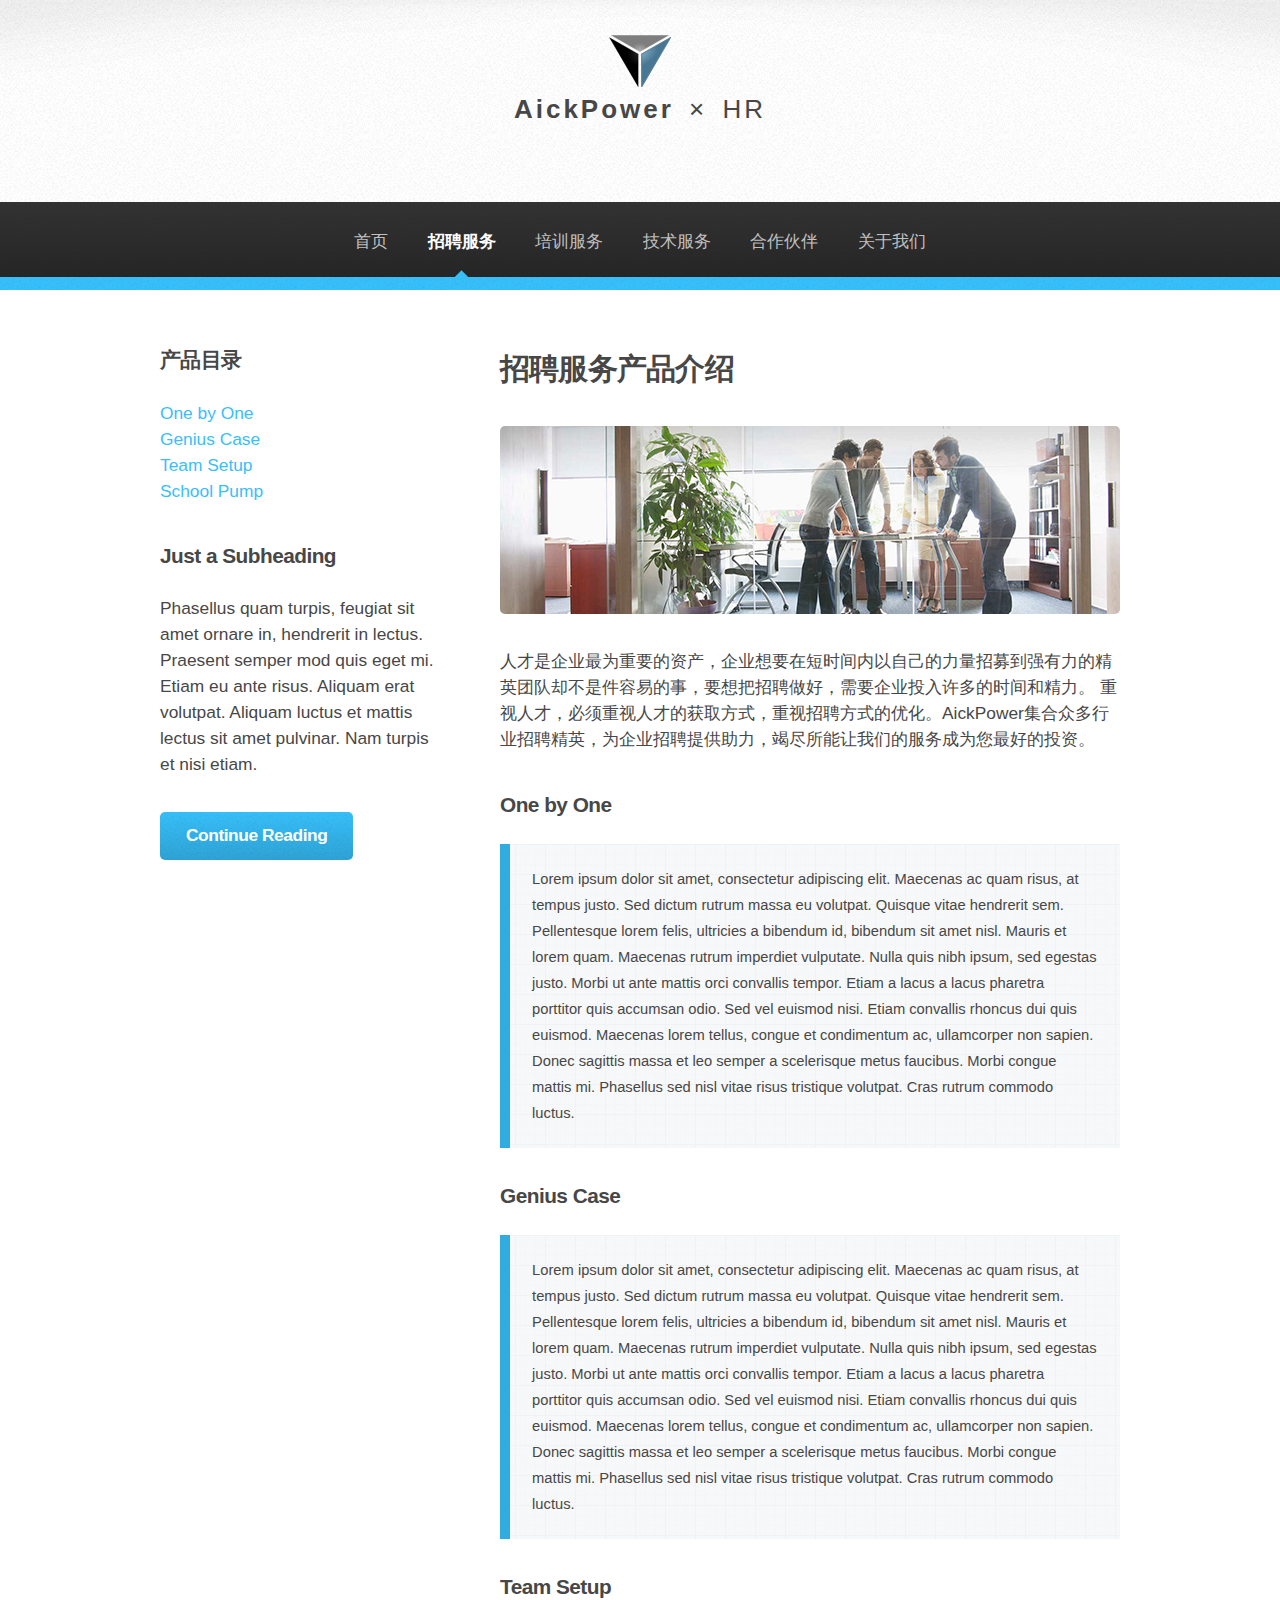
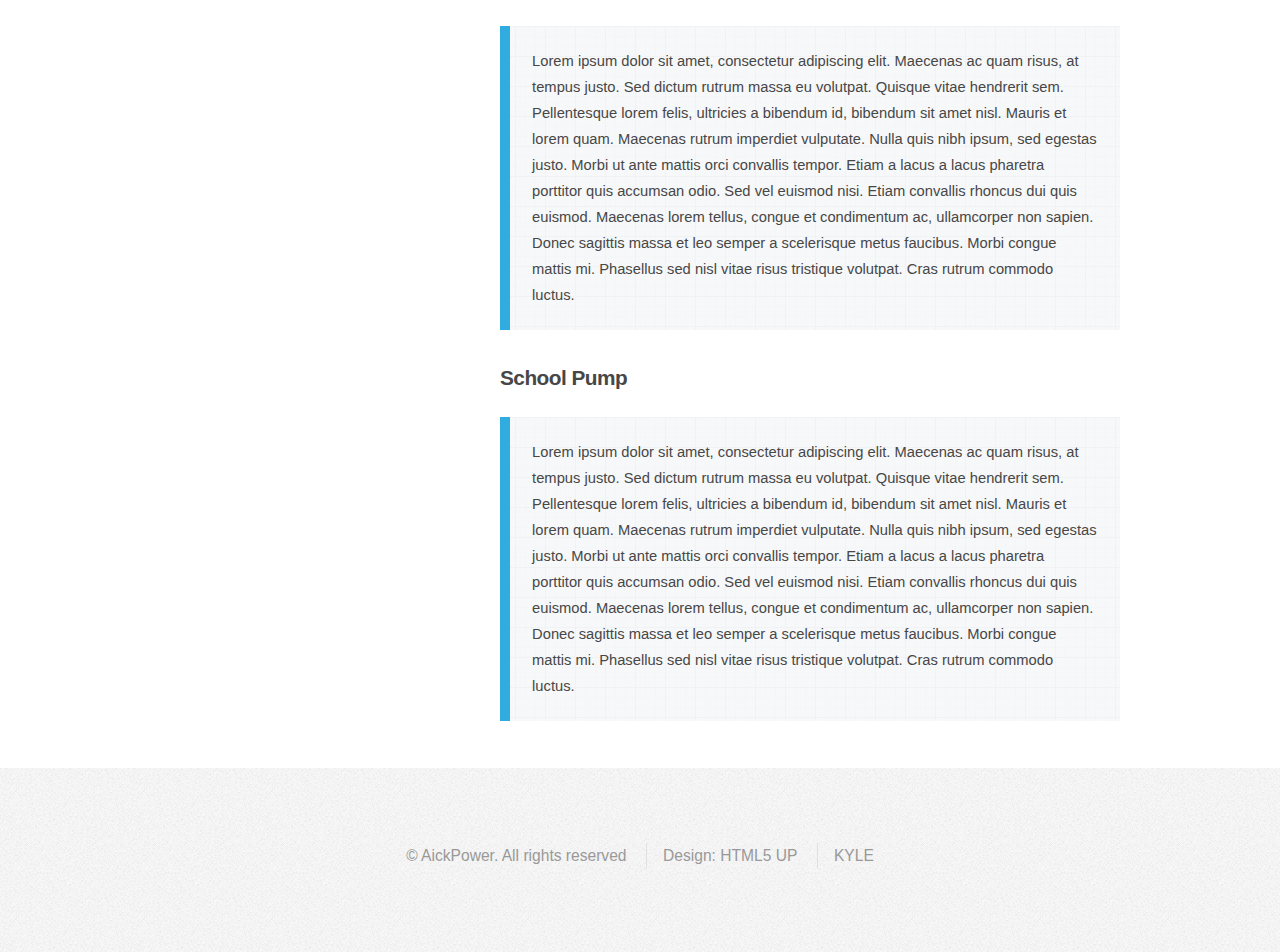
==== commit 66fd3d3e: "webstie update" ====
--- a/left-sidebar-recruiting.html
+++ b/left-sidebar-recruiting.html
@@ -54,7 +54,19 @@
 								<div id="sidebar">
 
 									<!-- Sidebar -->
-
+										<section id="productCategory">
+											<h3>产品目录</h3>
+											<ul class="links">
+												<li><a href="#">One by One</a></li>
+												<li><a href="#">Genius Case</a></li>
+												<li><a href="#">Team Setup</a></li>
+												<li><a href="#">School Pump</a></li>
+											</ul>
+											<!-- <footer>
+												<a href="#" class="button">More Random Links</a>
+											</footer> -->
+										</section>
+										
 										<section>
 											<h3>Just a Subheading</h3>
 											<p>Phasellus quam turpis, feugiat sit amet ornare in, hendrerit in lectus.
@@ -65,20 +77,7 @@
 											</footer>
 										</section>
 
-										<section>
-											<h3>Another Subheading</h3>
-											<ul class="links">
-												<li><a href="#">Amet turpis, feugiat et sit amet</a></li>
-												<li><a href="#">Ornare in hendrerit in lectus</a></li>
-												<li><a href="#">Semper mod quis eget mi dolore</a></li>
-												<li><a href="#">Consequat etiam lorem phasellus</a></li>
-												<li><a href="#">Amet turpis, feugiat et sit amet</a></li>
-												<li><a href="#">Semper mod quisturpis nisi</a></li>
-											</ul>
-											<footer>
-												<a href="#" class="button">More Random Links</a>
-											</footer>
-										</section>
+										
 
 								</div>
 							</div>
@@ -89,33 +88,63 @@
 
 										<article>
 											<header>
-												<h2>Left Sidebar</h2>
-												<p>Sidebar on the left, content on the right.</p>
+												<h2>招聘服务产品介绍</h2>
+												<!-- <p>Sidebar on the left, content on the right.</p> -->
 											</header>
 
-											<span class="image featured"><img src="images/banner.jpg" alt="" /></span>
-
-											<p>Phasellus quam turpis, feugiat sit amet ornare in, hendrerit in lectus.
-											Praesent semper mod quis eget mi. Etiam eu ante risus. Aliquam erat volutpat.
-											Aliquam luctus et mattis lectus sit amet pulvinar. Nam turpis nisi
-											consequat etiam lorem ipsum dolor sit amet nullam.</p>
-
-											<h3>And Yet Another Subheading</h3>
-											<p>Lorem ipsum dolor sit amet, consectetur adipiscing elit. Maecenas ac quam risus, at tempus
-											justo. Sed dictum rutrum massa eu volutpat. Quisque vitae hendrerit sem. Pellentesque lorem felis,
-											ultricies a bibendum id, bibendum sit amet nisl. Mauris et lorem quam. Maecenas rutrum imperdiet
-											vulputate. Nulla quis nibh ipsum, sed egestas justo. Morbi ut ante mattis orci convallis tempor.
-											Etiam a lacus a lacus pharetra porttitor quis accumsan odio. Sed vel euismod nisi. Etiam convallis
-											rhoncus dui quis euismod. Maecenas lorem tellus, congue et condimentum ac, ullamcorper non sapien.
-											Donec sagittis massa et leo semper a scelerisque metus faucibus. Morbi congue mattis mi.
-											Phasellus sed nisl vitae risus tristique volutpat. Cras rutrum commodo luctus.</p>
-
-											<p>Phasellus odio risus, faucibus et viverra vitae, eleifend ac purus. Praesent mattis, enim
-											quis hendrerit porttitor, sapien tortor viverra magna, sit amet rhoncus nisl lacus nec arcu.
-											Suspendisse laoreet metus ut metus imperdiet interdum aliquam justo tincidunt. Mauris dolor urna,
-											fringilla vel malesuada ac, dignissim eu mi. Praesent mollis massa ac nulla pretium pretium.
-											Maecenas tortor mauris, consectetur pellentesque dapibus eget, tincidunt vitae arcu.
-											Vestibulum purus augue, tincidunt sit amet iaculis id, porta eu purus.</p>
+											<span class="image featured"><img src="images/kv_620_3.jpg" alt="" /></span>
+
+											<p>人才是企业最为重要的资产，企业想要在短时间内以自己的力量招募到强有力的精英团队却不是件容易的事，要想把招聘做好，需要企业投入许多的时间和精力。
+											重视人才，必须重视人才的获取方式，重视招聘方式的优化。AickPower集合众多行业招聘精英，为企业招聘提供助力，竭尽所能让我们的服务成为您最好的投资。</p>
+											
+											<section class="productDetail" id="oneByOne">
+											<h3>One by One</h3>
+											<p>Lorem ipsum dolor sit amet, consectetur adipiscing elit. Maecenas ac quam risus, at tempus
+											justo. Sed dictum rutrum massa eu volutpat. Quisque vitae hendrerit sem. Pellentesque lorem felis,
+											ultricies a bibendum id, bibendum sit amet nisl. Mauris et lorem quam. Maecenas rutrum imperdiet
+											vulputate. Nulla quis nibh ipsum, sed egestas justo. Morbi ut ante mattis orci convallis tempor.
+											Etiam a lacus a lacus pharetra porttitor quis accumsan odio. Sed vel euismod nisi. Etiam convallis
+											rhoncus dui quis euismod. Maecenas lorem tellus, congue et condimentum ac, ullamcorper non sapien.
+											Donec sagittis massa et leo semper a scelerisque metus faucibus. Morbi congue mattis mi.
+											Phasellus sed nisl vitae risus tristique volutpat. Cras rutrum commodo luctus.</p>
+											</section>
+											
+											<section class="productDetail" id="geniusCase">
+											<h3>Genius Case</h3>
+											<p>Lorem ipsum dolor sit amet, consectetur adipiscing elit. Maecenas ac quam risus, at tempus
+											justo. Sed dictum rutrum massa eu volutpat. Quisque vitae hendrerit sem. Pellentesque lorem felis,
+											ultricies a bibendum id, bibendum sit amet nisl. Mauris et lorem quam. Maecenas rutrum imperdiet
+											vulputate. Nulla quis nibh ipsum, sed egestas justo. Morbi ut ante mattis orci convallis tempor.
+											Etiam a lacus a lacus pharetra porttitor quis accumsan odio. Sed vel euismod nisi. Etiam convallis
+											rhoncus dui quis euismod. Maecenas lorem tellus, congue et condimentum ac, ullamcorper non sapien.
+											Donec sagittis massa et leo semper a scelerisque metus faucibus. Morbi congue mattis mi.
+											Phasellus sed nisl vitae risus tristique volutpat. Cras rutrum commodo luctus.</p>
+											</section>
+											
+											<section class="productDetail" id="teamSetup">
+											<h3>Team Setup</h3>
+											<p>Lorem ipsum dolor sit amet, consectetur adipiscing elit. Maecenas ac quam risus, at tempus
+											justo. Sed dictum rutrum massa eu volutpat. Quisque vitae hendrerit sem. Pellentesque lorem felis,
+											ultricies a bibendum id, bibendum sit amet nisl. Mauris et lorem quam. Maecenas rutrum imperdiet
+											vulputate. Nulla quis nibh ipsum, sed egestas justo. Morbi ut ante mattis orci convallis tempor.
+											Etiam a lacus a lacus pharetra porttitor quis accumsan odio. Sed vel euismod nisi. Etiam convallis
+											rhoncus dui quis euismod. Maecenas lorem tellus, congue et condimentum ac, ullamcorper non sapien.
+											Donec sagittis massa et leo semper a scelerisque metus faucibus. Morbi congue mattis mi.
+											Phasellus sed nisl vitae risus tristique volutpat. Cras rutrum commodo luctus.</p>
+											</section>
+											
+											<section class="productDetail" id="schoolPump">
+											<h3>School Pump</h3>
+											<p>Lorem ipsum dolor sit amet, consectetur adipiscing elit. Maecenas ac quam risus, at tempus
+											justo. Sed dictum rutrum massa eu volutpat. Quisque vitae hendrerit sem. Pellentesque lorem felis,
+											ultricies a bibendum id, bibendum sit amet nisl. Mauris et lorem quam. Maecenas rutrum imperdiet
+											vulputate. Nulla quis nibh ipsum, sed egestas justo. Morbi ut ante mattis orci convallis tempor.
+											Etiam a lacus a lacus pharetra porttitor quis accumsan odio. Sed vel euismod nisi. Etiam convallis
+											rhoncus dui quis euismod. Maecenas lorem tellus, congue et condimentum ac, ullamcorper non sapien.
+											Donec sagittis massa et leo semper a scelerisque metus faucibus. Morbi congue mattis mi.
+											Phasellus sed nisl vitae risus tristique volutpat. Cras rutrum commodo luctus.</p>
+											</section>
+											
 										</article>
 
 								</div>
@@ -126,7 +155,7 @@
 
 			<!-- Footer -->
 				<div id="footer">
-					<div class="container">
+					<!-- <div class="container">
 						<div class="row">
 							<section class="3u 6u(narrower) 12u$(mobilep)">
 								<h3>Links to Stuff</h3>
@@ -178,21 +207,23 @@
 								</form>
 							</section>
 						</div>
-					</div>
+					</div> -->
 
 					<!-- Icons -->
-						<ul class="icons">
+						<!-- <ul class="icons">
 							<li><a href="#" class="icon fa-twitter"><span class="label">Twitter</span></a></li>
 							<li><a href="#" class="icon fa-facebook"><span class="label">Facebook</span></a></li>
 							<li><a href="#" class="icon fa-github"><span class="label">GitHub</span></a></li>
 							<li><a href="#" class="icon fa-linkedin"><span class="label">LinkedIn</span></a></li>
 							<li><a href="#" class="icon fa-google-plus"><span class="label">Google+</span></a></li>
-						</ul>
+						</ul> -->
 
 					<!-- Copyright -->
 						<div class="copyright">
 							<ul class="menu">
-								<li>&copy; Untitled. All rights reserved</li><li>Design: <a href="http://html5up.net">HTML5 UP</a></li>
+								<li>&copy; AickPower. All rights reserved</li>
+								<li>Design: <a href="http://html5up.net">HTML5 UP</a></li>
+								<li>KYLE</li>
 							</ul>
 						</div>
 
--- a/assets/css/main.css
+++ b/assets/css/main.css
@@ -13,7 +13,41 @@
 		display:inline-block; 
 		height: 3em;
 	}
-
+	
+	a#logo{
+		word-spacing: 5px;
+		letter-spacing: 3px !important;
+	}
+	
+	 #messeger {
+		margin-left: 25%;
+		text-align: center;
+	}
+	
+	input[type="submit"].button.alt{
+		margin-top: 0.1em;
+		min-width: 15em;
+	}
+	
+	#productsIntroHere{
+		padding-top: 70px;
+		height: 344px;
+	}
+	
+	.productDetail p {
+		background: top center #fafbfc;
+		border-left: 10px solid #31ace1;
+		padding: 1.5em;
+		font-size: 0.85em;
+		background-repeat: repeat;
+		background-size: auto auto;
+		background-image:  url("images/blueprint-dark.png");
+		background-origin: padding-box;
+	}
+	
+	/* #page-wrapper{
+		font-family: Arial,Helvetica Neue,Helvetica,sans-serif !important;
+	} */
 /* Reset */
 	
 	
@@ -24,6 +58,7 @@
 		border: 0;
 		font-size: 100%;
 		font: inherit;
+		font-family: Calibri,Candara,Segoe,Segoe UI,Optima,Arial,sans-serif;
 		vertical-align: baseline;
 	}
 
@@ -1830,7 +1865,7 @@
 		transition: color 0.2s ease-in-out, border-color 0.2s ease-in-out, opacity 0.2s ease-in-out;
 		color: #37c0fb;
 		text-decoration: none;
-		border-bottom: dotted 1px;
+		/* border-bottom: dotted 1px; */
 	}
 
 		a:hover {
@@ -2121,9 +2156,9 @@
 			padding-left: 0.5em;
 		}
 
-	ul.links li {
+	/* ul.links li {
 		line-height: 2.5em;
-	}
+	} */
 
 	ul.icons {
 		cursor: default;
@@ -2585,9 +2620,9 @@
 
 /* Footer */
 
-	#footer {
+	/* #footer {
 		padding: 4em 0 8em 0;
-	}
+	} */
 
 		#footer a {
 			color: inherit;
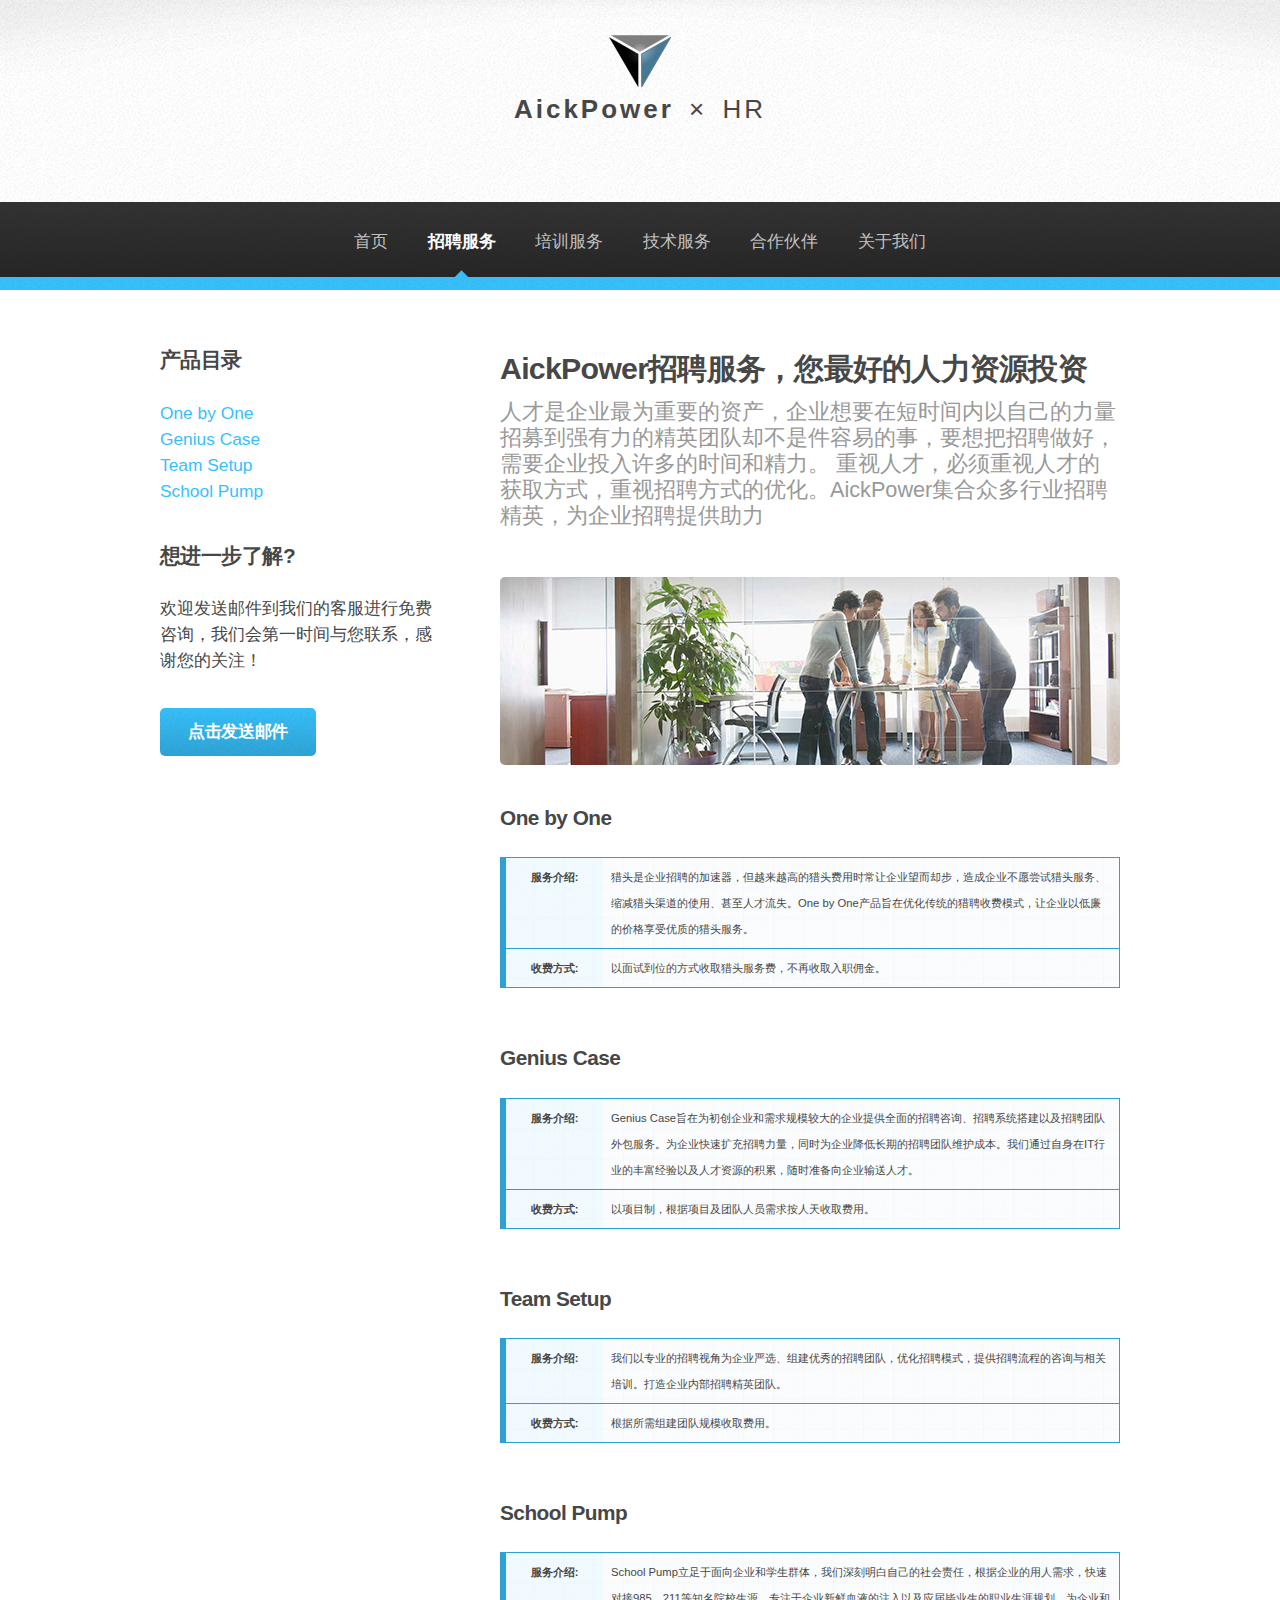
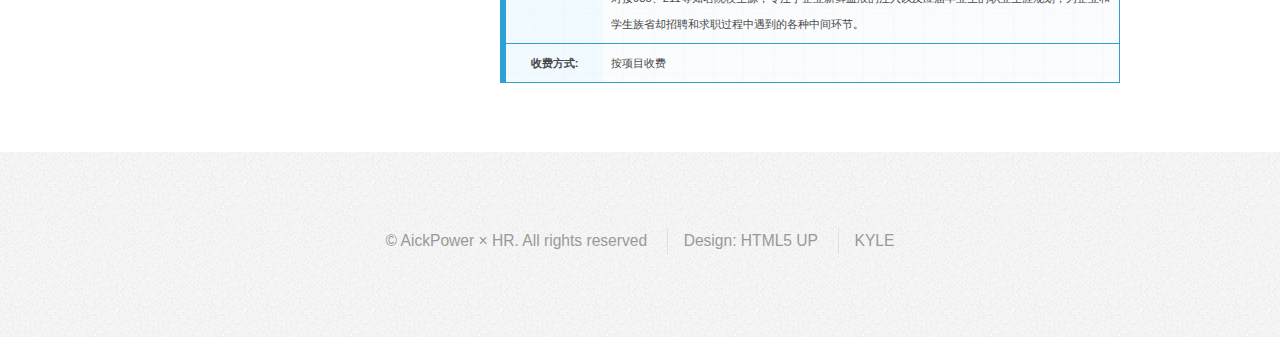
==== commit 4dcb159a: "website update" ====
--- a/left-sidebar-recruiting.html
+++ b/left-sidebar-recruiting.html
@@ -31,10 +31,10 @@
 								<li class="current">
 									<a href="left-sidebar-recruiting.html">招聘服务</a>
 									<ul>
-										<li><a href="left-sidebar-recruiting.html#">One by One</a></li>
-										<li><a href="left-sidebar-recruiting.html#">Genius Case</a></li>
-										<li><a href="left-sidebar-recruiting.html#">SetUp</a></li>
-										<li><a href="left-sidebar-recruiting.html#">School Pump</a></li>
+										<li><a href="left-sidebar-recruiting.html#oneByOne">One by One</a></li>
+										<li><a href="left-sidebar-recruiting.html#geniusCase">Genius Case</a></li>
+										<li><a href="left-sidebar-recruiting.html#teamSetup">Team Setup</a></li>
+										<li><a href="left-sidebar-recruiting.html#schoolPump">School Pump</a></li>
 									</ul>
 								</li>
 								<li><a href="right-sidebar-training.html">培训服务</a></li>
@@ -57,10 +57,10 @@
 										<section id="productCategory">
 											<h3>产品目录</h3>
 											<ul class="links">
-												<li><a href="#">One by One</a></li>
-												<li><a href="#">Genius Case</a></li>
-												<li><a href="#">Team Setup</a></li>
-												<li><a href="#">School Pump</a></li>
+												<li><a href="#oneByOne">One by One</a></li>
+												<li><a href="#geniusCase">Genius Case</a></li>
+												<li><a href="#teamSetup">Team Setup</a></li>
+												<li><a href="#schoolPump">School Pump</a></li>
 											</ul>
 											<!-- <footer>
 												<a href="#" class="button">More Random Links</a>
@@ -68,12 +68,10 @@
 										</section>
 										
 										<section>
-											<h3>Just a Subheading</h3>
-											<p>Phasellus quam turpis, feugiat sit amet ornare in, hendrerit in lectus.
-											Praesent semper mod quis eget mi. Etiam eu ante risus. Aliquam erat volutpat.
-											Aliquam luctus et mattis lectus sit amet pulvinar. Nam turpis et nisi etiam.</p>
+											<h3>想进一步了解?</h3>
+											<p>欢迎发送邮件到我们的客服进行免费咨询，我们会第一时间与您联系，感谢您的关注！</p>
 											<footer>
-												<a href="#" class="button">Continue Reading</a>
+												<a href="mailto:service@aickpower.com" class="button">点击发送邮件</a>
 											</footer>
 										</section>
 
@@ -88,61 +86,78 @@
 
 										<article>
 											<header>
-												<h2>招聘服务产品介绍</h2>
-												<!-- <p>Sidebar on the left, content on the right.</p> -->
+												<h2>AickPower招聘服务，您最好的人力资源投资</h2>
+												<p>人才是企业最为重要的资产，企业想要在短时间内以自己的力量招募到强有力的精英团队却不是件容易的事，要想把招聘做好，需要企业投入许多的时间和精力。
+											重视人才，必须重视人才的获取方式，重视招聘方式的优化。AickPower集合众多行业招聘精英，为企业招聘提供助力</p>
 											</header>
 
 											<span class="image featured"><img src="images/kv_620_3.jpg" alt="" /></span>
 
-											<p>人才是企业最为重要的资产，企业想要在短时间内以自己的力量招募到强有力的精英团队却不是件容易的事，要想把招聘做好，需要企业投入许多的时间和精力。
-											重视人才，必须重视人才的获取方式，重视招聘方式的优化。AickPower集合众多行业招聘精英，为企业招聘提供助力，竭尽所能让我们的服务成为您最好的投资。</p>
-											
-											<section class="productDetail" id="oneByOne">
+											
+											
+											<section id="oneByOne">
 											<h3>One by One</h3>
-											<p>Lorem ipsum dolor sit amet, consectetur adipiscing elit. Maecenas ac quam risus, at tempus
-											justo. Sed dictum rutrum massa eu volutpat. Quisque vitae hendrerit sem. Pellentesque lorem felis,
-											ultricies a bibendum id, bibendum sit amet nisl. Mauris et lorem quam. Maecenas rutrum imperdiet
-											vulputate. Nulla quis nibh ipsum, sed egestas justo. Morbi ut ante mattis orci convallis tempor.
-											Etiam a lacus a lacus pharetra porttitor quis accumsan odio. Sed vel euismod nisi. Etiam convallis
-											rhoncus dui quis euismod. Maecenas lorem tellus, congue et condimentum ac, ullamcorper non sapien.
-											Donec sagittis massa et leo semper a scelerisque metus faucibus. Morbi congue mattis mi.
-											Phasellus sed nisl vitae risus tristique volutpat. Cras rutrum commodo luctus.</p>
+											<table class="introBox">
+											<tbody>
+											<tr>
+											<th>服务介绍: </th>
+											<td>猎头是企业招聘的加速器，但越来越高的猎头费用时常让企业望而却步，造成企业不愿尝试猎头服务、缩减猎头渠道的使用、甚至人才流失。One by One产品旨在优化传统的猎聘收费模式，让企业以低廉的价格享受优质的猎头服务。</td>
+											</tr>
+											<tr>
+											<th>收费方式: </th>
+											<td><!-- 猎头与企业的传统合作模式一般是先由企业支付一定的寻访费用给予猎头，然后由猎头推荐3到6位候选人，成功推荐人才后向企业收取年薪一定比例的佣金作为猎头的服务费用。
+											AickPower另辟蹊径降低猎头服务的起点， -->以面试到位的方式收取猎头服务费，不再收取入职佣金。</td>
+											</tr>
+											</tbody>
+											</table>
 											</section>
 											
 											<section class="productDetail" id="geniusCase">
 											<h3>Genius Case</h3>
-											<p>Lorem ipsum dolor sit amet, consectetur adipiscing elit. Maecenas ac quam risus, at tempus
-											justo. Sed dictum rutrum massa eu volutpat. Quisque vitae hendrerit sem. Pellentesque lorem felis,
-											ultricies a bibendum id, bibendum sit amet nisl. Mauris et lorem quam. Maecenas rutrum imperdiet
-											vulputate. Nulla quis nibh ipsum, sed egestas justo. Morbi ut ante mattis orci convallis tempor.
-											Etiam a lacus a lacus pharetra porttitor quis accumsan odio. Sed vel euismod nisi. Etiam convallis
-											rhoncus dui quis euismod. Maecenas lorem tellus, congue et condimentum ac, ullamcorper non sapien.
-											Donec sagittis massa et leo semper a scelerisque metus faucibus. Morbi congue mattis mi.
-											Phasellus sed nisl vitae risus tristique volutpat. Cras rutrum commodo luctus.</p>
+											<table class="introBox">
+											<tbody>
+											<tr>
+											<th>服务介绍: </th>
+											<td>Genius Case旨在为初创企业和需求规模较大的企业提供全面的招聘咨询、招聘系统搭建以及招聘团队外包服务。为企业快速扩充招聘力量，同时为企业降低长期的招聘团队维护成本。我们通过自身在IT行业的丰富经验以及人才资源的积累，随时准备向企业输送人才。</td>
+											</tr>
+											<tr>
+											<th>收费方式: </th>
+											<td>以项目制，根据项目及团队人员需求按人天收取费用。</td>
+											</tr>
+											</tbody>
+											</table>
 											</section>
 											
 											<section class="productDetail" id="teamSetup">
 											<h3>Team Setup</h3>
-											<p>Lorem ipsum dolor sit amet, consectetur adipiscing elit. Maecenas ac quam risus, at tempus
-											justo. Sed dictum rutrum massa eu volutpat. Quisque vitae hendrerit sem. Pellentesque lorem felis,
-											ultricies a bibendum id, bibendum sit amet nisl. Mauris et lorem quam. Maecenas rutrum imperdiet
-											vulputate. Nulla quis nibh ipsum, sed egestas justo. Morbi ut ante mattis orci convallis tempor.
-											Etiam a lacus a lacus pharetra porttitor quis accumsan odio. Sed vel euismod nisi. Etiam convallis
-											rhoncus dui quis euismod. Maecenas lorem tellus, congue et condimentum ac, ullamcorper non sapien.
-											Donec sagittis massa et leo semper a scelerisque metus faucibus. Morbi congue mattis mi.
-											Phasellus sed nisl vitae risus tristique volutpat. Cras rutrum commodo luctus.</p>
+											<table class="introBox">
+											<tbody>
+											<tr>
+											<th>服务介绍: </th>
+											<td>我们以专业的招聘视角为企业严选、组建优秀的招聘团队，优化招聘模式，提供招聘流程的咨询与相关培训。打造企业内部招聘精英团队。</td>
+											</tr>
+											<tr>
+											<th>收费方式: </th>
+											<td>根据所需组建团队规模收取费用。</td>
+											</tr>
+											</tbody>
+											</table>
 											</section>
 											
 											<section class="productDetail" id="schoolPump">
 											<h3>School Pump</h3>
-											<p>Lorem ipsum dolor sit amet, consectetur adipiscing elit. Maecenas ac quam risus, at tempus
-											justo. Sed dictum rutrum massa eu volutpat. Quisque vitae hendrerit sem. Pellentesque lorem felis,
-											ultricies a bibendum id, bibendum sit amet nisl. Mauris et lorem quam. Maecenas rutrum imperdiet
-											vulputate. Nulla quis nibh ipsum, sed egestas justo. Morbi ut ante mattis orci convallis tempor.
-											Etiam a lacus a lacus pharetra porttitor quis accumsan odio. Sed vel euismod nisi. Etiam convallis
-											rhoncus dui quis euismod. Maecenas lorem tellus, congue et condimentum ac, ullamcorper non sapien.
-											Donec sagittis massa et leo semper a scelerisque metus faucibus. Morbi congue mattis mi.
-											Phasellus sed nisl vitae risus tristique volutpat. Cras rutrum commodo luctus.</p>
+											<table class="introBox">
+											<tbody>
+											<tr>
+											<th>服务介绍: </th>
+											<td>School Pump立足于面向企业和学生群体，我们深刻明白自己的社会责任，根据企业的用人需求，快速对接985、211等知名院校生源，专注于企业新鲜血液的注入以及应届毕业生的职业生涯规划，为企业和学生族省却招聘和求职过程中遇到的各种中间环节。</td>
+											</tr>
+											<tr>
+											<th>收费方式: </th>
+											<td>按项目收费</td>
+											</tr>
+											</tbody>
+											</table>
 											</section>
 											
 										</article>
@@ -221,7 +236,7 @@
 					<!-- Copyright -->
 						<div class="copyright">
 							<ul class="menu">
-								<li>&copy; AickPower. All rights reserved</li>
+								<li>&copy; AickPower × HR. All rights reserved</li>
 								<li>Design: <a href="http://html5up.net">HTML5 UP</a></li>
 								<li>KYLE</li>
 							</ul>
--- a/assets/css/main.css
+++ b/assets/css/main.css
@@ -33,6 +33,40 @@
 		padding-top: 70px;
 		height: 344px;
 	}
+	
+	table.introBox {
+    border: 1px solid #2da1d3;
+    border-left: 6px solid #2da1d3;
+	margin-bottom: 3em;
+	background-repeat: repeat;
+	background-size: auto auto;
+	background-image:  url("images/blueprint-dark.png");
+	background: top center；
+	}
+	
+	table.introBox th {
+    background-color: rgba(229, 248, 255, 0.5);
+    border: 1px solid #2da1d3;
+    border-right: none;
+    vertical-align: top;
+    padding: 6px;
+    text-align: center;
+    font-weight: 700;
+	font-size: 0.65em;
+	width: 100px;
+}
+	
+	table.introBox td {
+    border: 1px solid #2da1d3;
+	border-left: none;
+	box-shadow: none;
+	padding: 6px 8px;
+	text-align: left;
+	vertical-align: top;
+	font-weight: 100;
+	font-size: 0.65em;
+	background-color: rgba(246, 252, 255, 0.3);
+}
 	
 	.productDetail p {
 		background: top center #fafbfc;
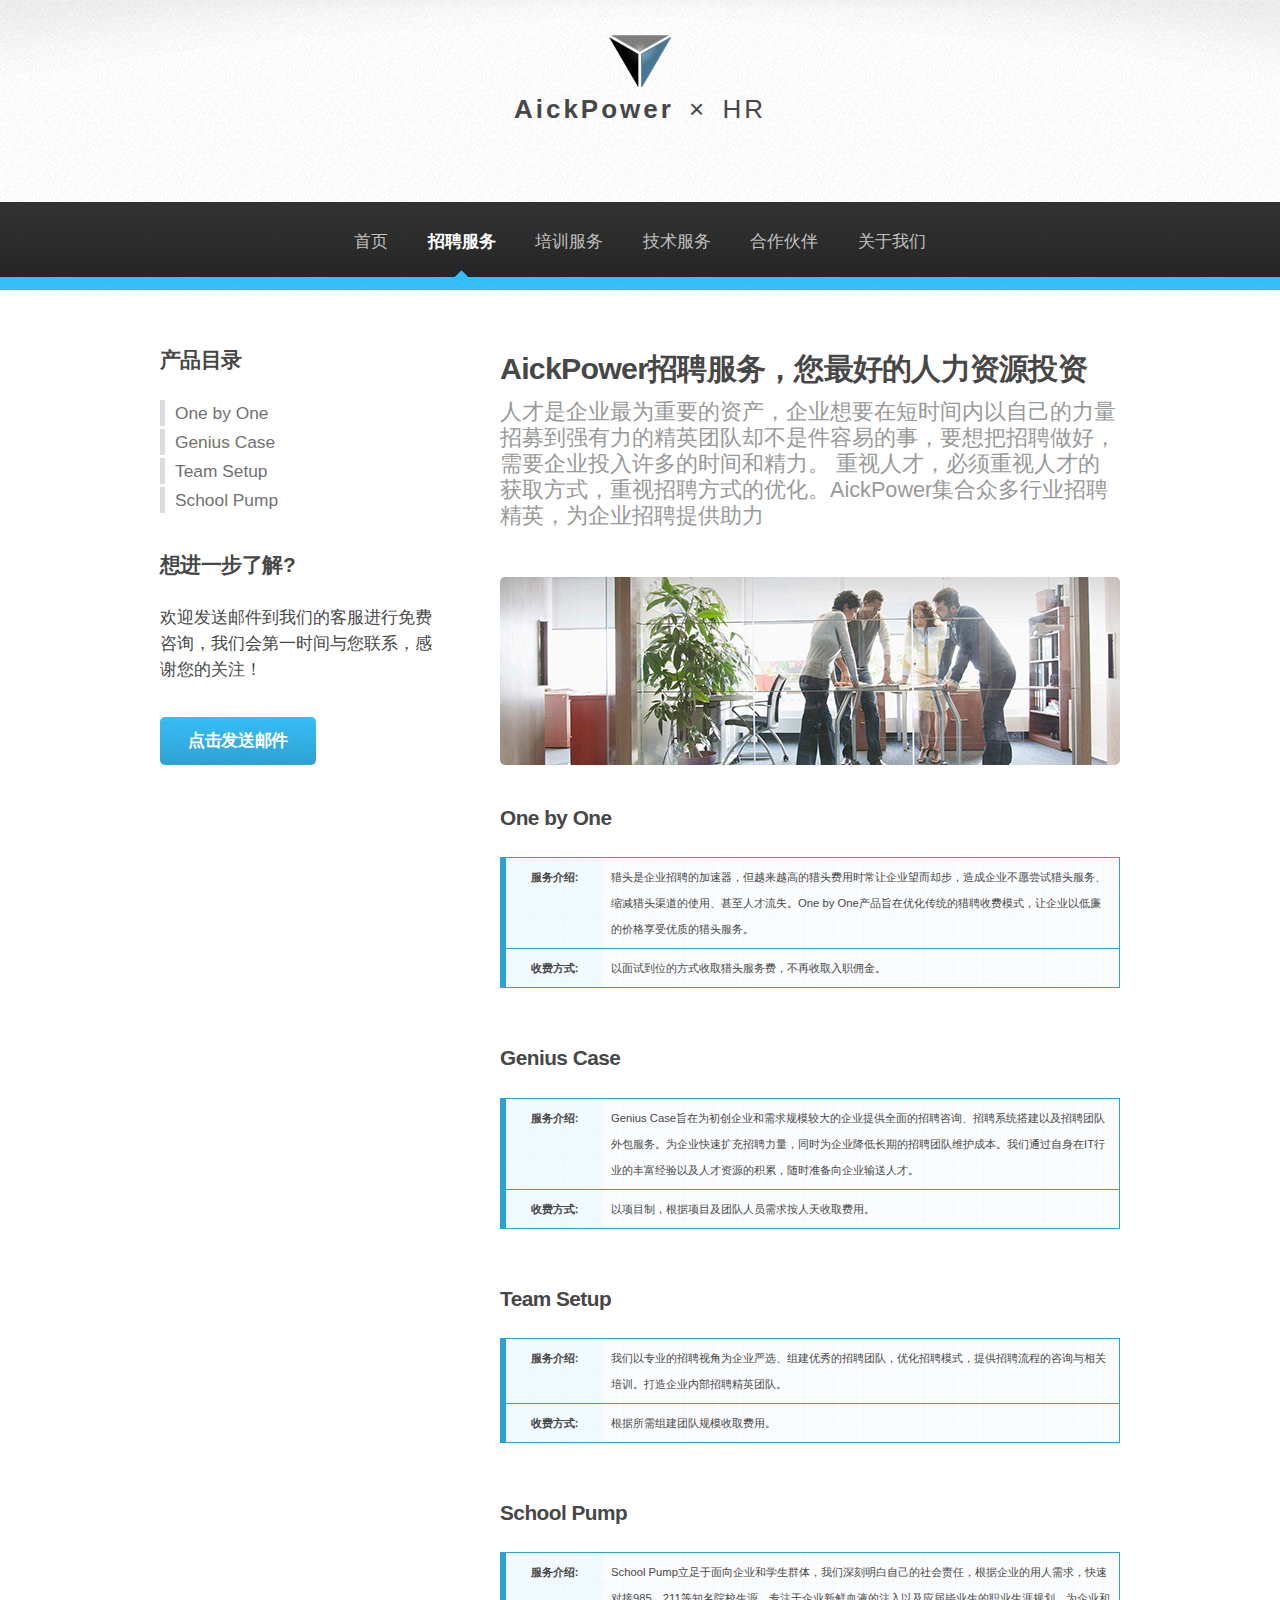
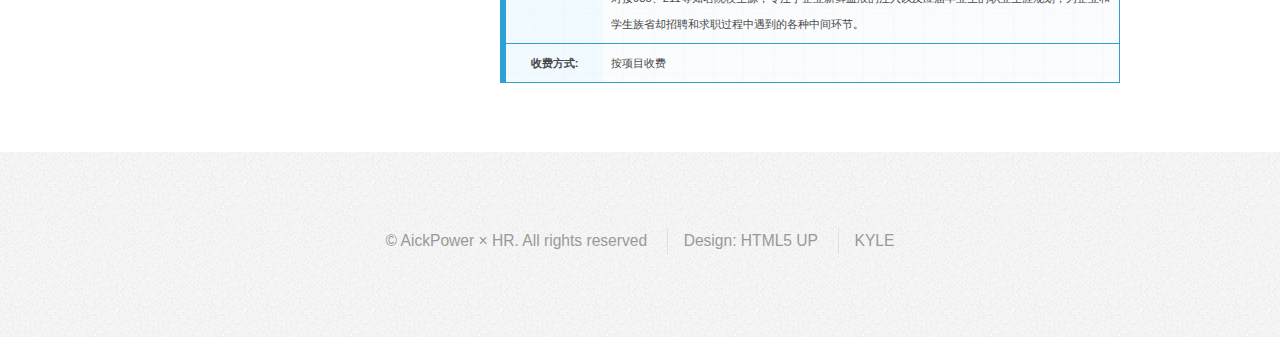
==== commit 9b2bf4ea: "baidu seo" ====
--- a/left-sidebar-recruiting.html
+++ b/left-sidebar-recruiting.html
@@ -6,13 +6,17 @@
 -->
 <html>
 	<head>
-		<title>Left Sidebar - Arcana by HTML5 UP</title>
+		<title>AickPower_招聘_企业招聘_猎头_猎聘</title>
+		<meta name="description" content="AickPower &times; HR是专注于向客户提供包括社会招聘、校园招聘、中高端人才猎头猎聘服务及技术团队对接在内的人才供应服务。我们深入行业，精耕细作，致力于精准高效低为客户推荐优质人才。我们提供优秀的人力资源解决方案及招聘外包流程咨询、人才供应链管理以及专项人才外包等服务。">
+		<link rel="shortcut icon" href="images\AicPower-logo.png" type="image/x-icon" />
+		<meta name="keywords" content="企业招聘" />
 		<meta charset="utf-8" />
 		<meta name="viewport" content="width=device-width, initial-scale=1" />
 		<!--[if lte IE 8]><script src="assets/js/ie/html5shiv.js"></script><![endif]-->
 		<link rel="stylesheet" href="assets/css/main.css" />
 		<!--[if lte IE 8]><link rel="stylesheet" href="assets/css/ie8.css" /><![endif]-->
 		<!--[if lte IE 9]><link rel="stylesheet" href="assets/css/ie9.css" /><![endif]-->
+		
 	</head>
 	<body>
 		<div id="page-wrapper">
@@ -253,6 +257,19 @@
 			<script src="assets/js/util.js"></script>
 			<!--[if lte IE 8]><script src="assets/js/ie/respond.min.js"></script><![endif]-->
 			<script src="assets/js/main.js"></script>
-
+			<script>
+				(function(){
+					var bp = document.createElement('script');
+					var curProtocol = window.location.protocol.split(':')[0];
+					if (curProtocol === 'https') {
+						bp.src = 'https://zz.bdstatic.com/linksubmit/push.js';        
+					}
+					else {
+						bp.src = 'http://push.zhanzhang.baidu.com/push.js';
+					}
+					var s = document.getElementsByTagName("script")[0];
+					s.parentNode.insertBefore(bp, s);
+				})();
+			</script>
 	</body>
 </html>--- a/assets/css/main.css
+++ b/assets/css/main.css
@@ -79,6 +79,29 @@
 		background-origin: padding-box;
 	}
 	
+	#productCategory ul li{
+		
+		margin: 3px 0;
+		border-left: 5px solid rgba(185, 185, 185, 0.5);
+		width: 192px;
+		}
+	
+	#productCategory ul li a{
+		color: rgba(113, 113, 113,1);
+		padding-left: 10px;
+		display:block;
+	}
+	
+	#productCategory ul li:hover{
+		border-left: 5px solid rgba(255, 0, 0, 0.6);
+		background-color: rgba(255, 0, 0, 0.6);
+	}
+	
+	#productCategory ul li a:hover{
+		color: white;
+		
+	}
+	
 	/* #page-wrapper{
 		font-family: Arial,Helvetica Neue,Helvetica,sans-serif !important;
 	} */
